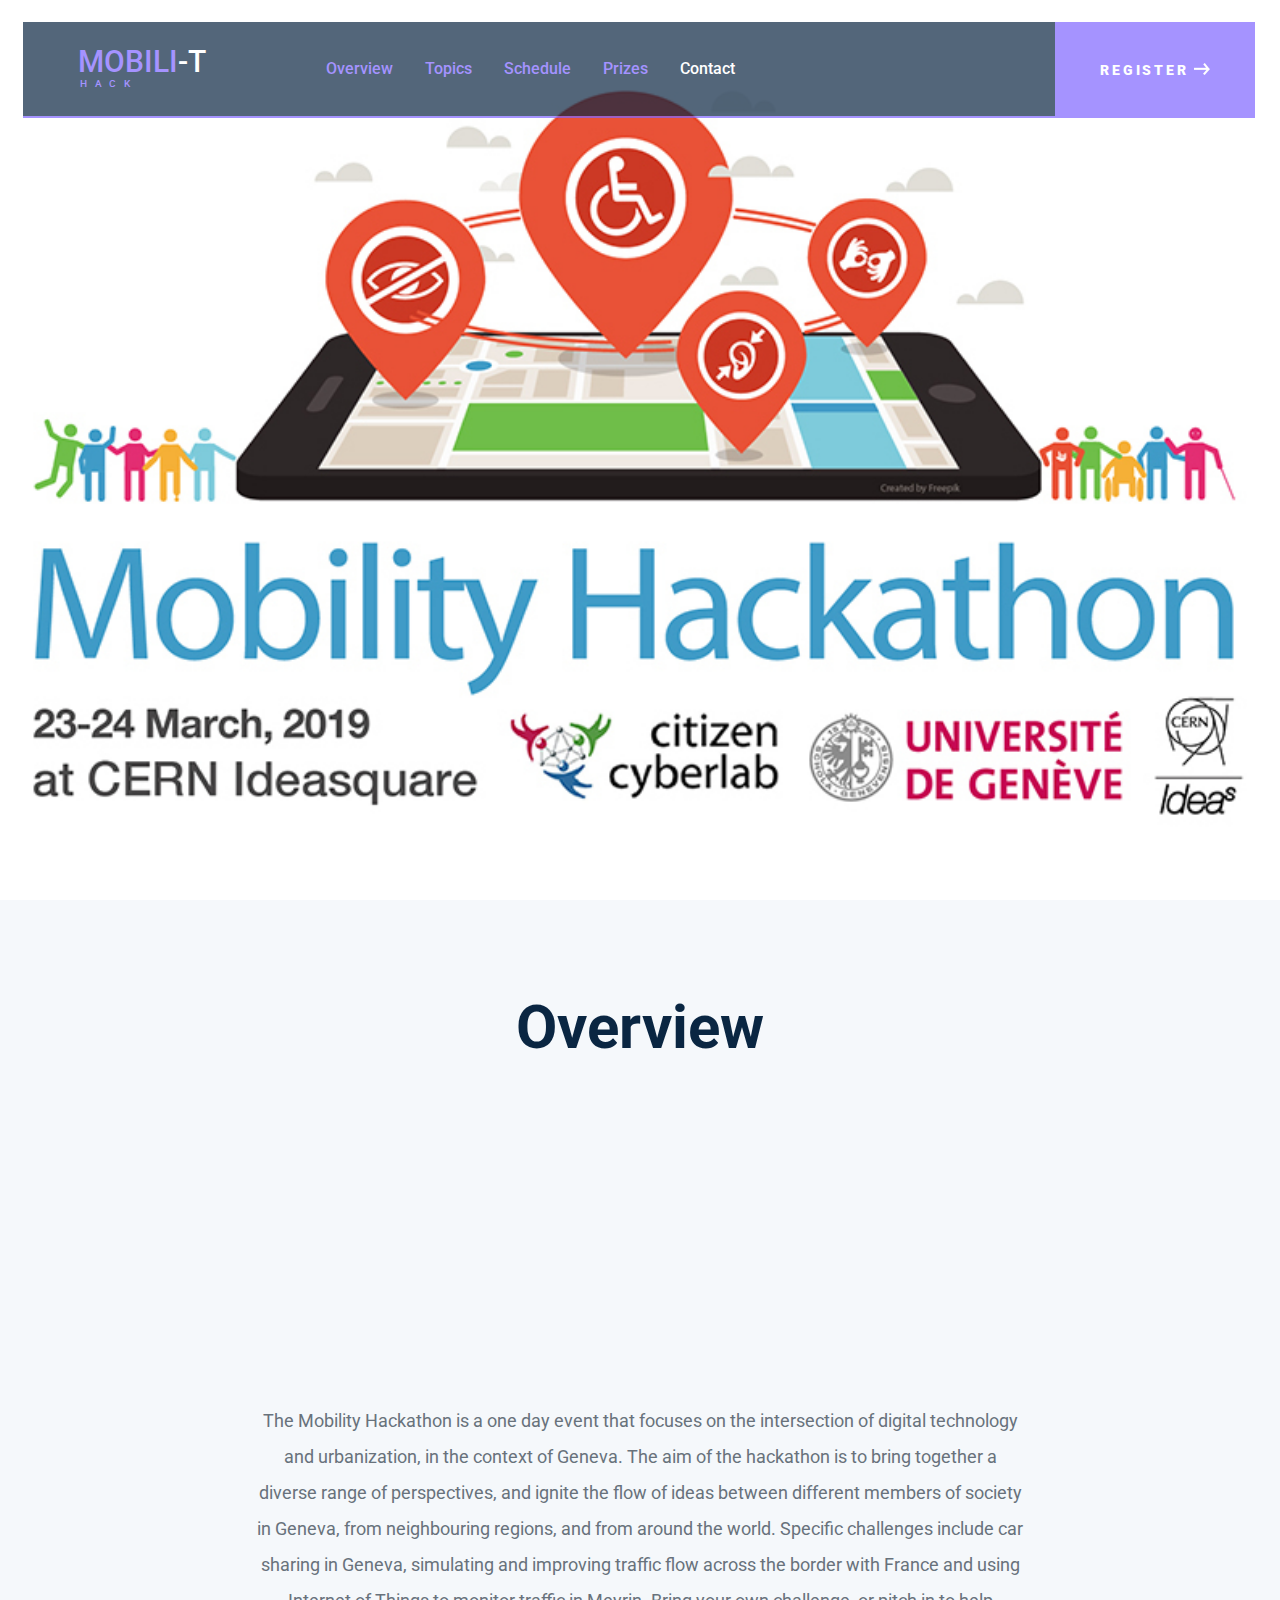
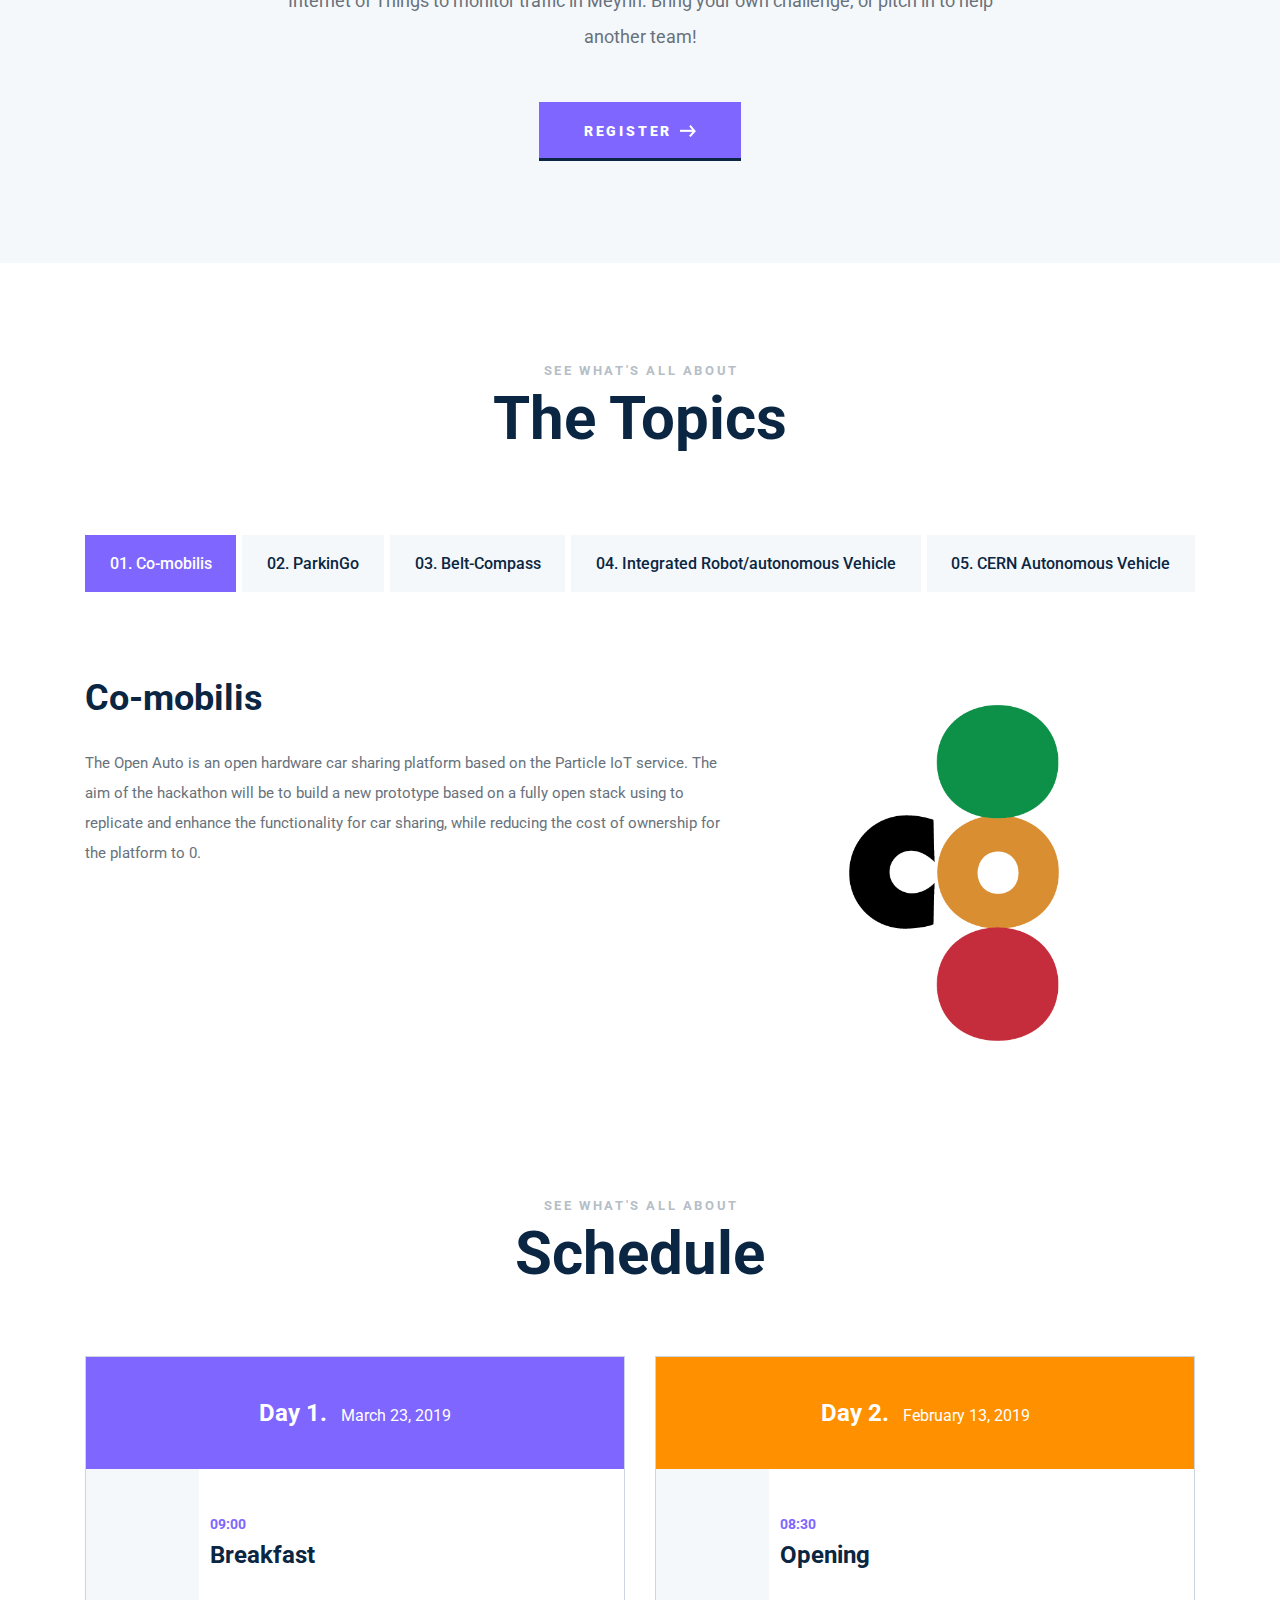
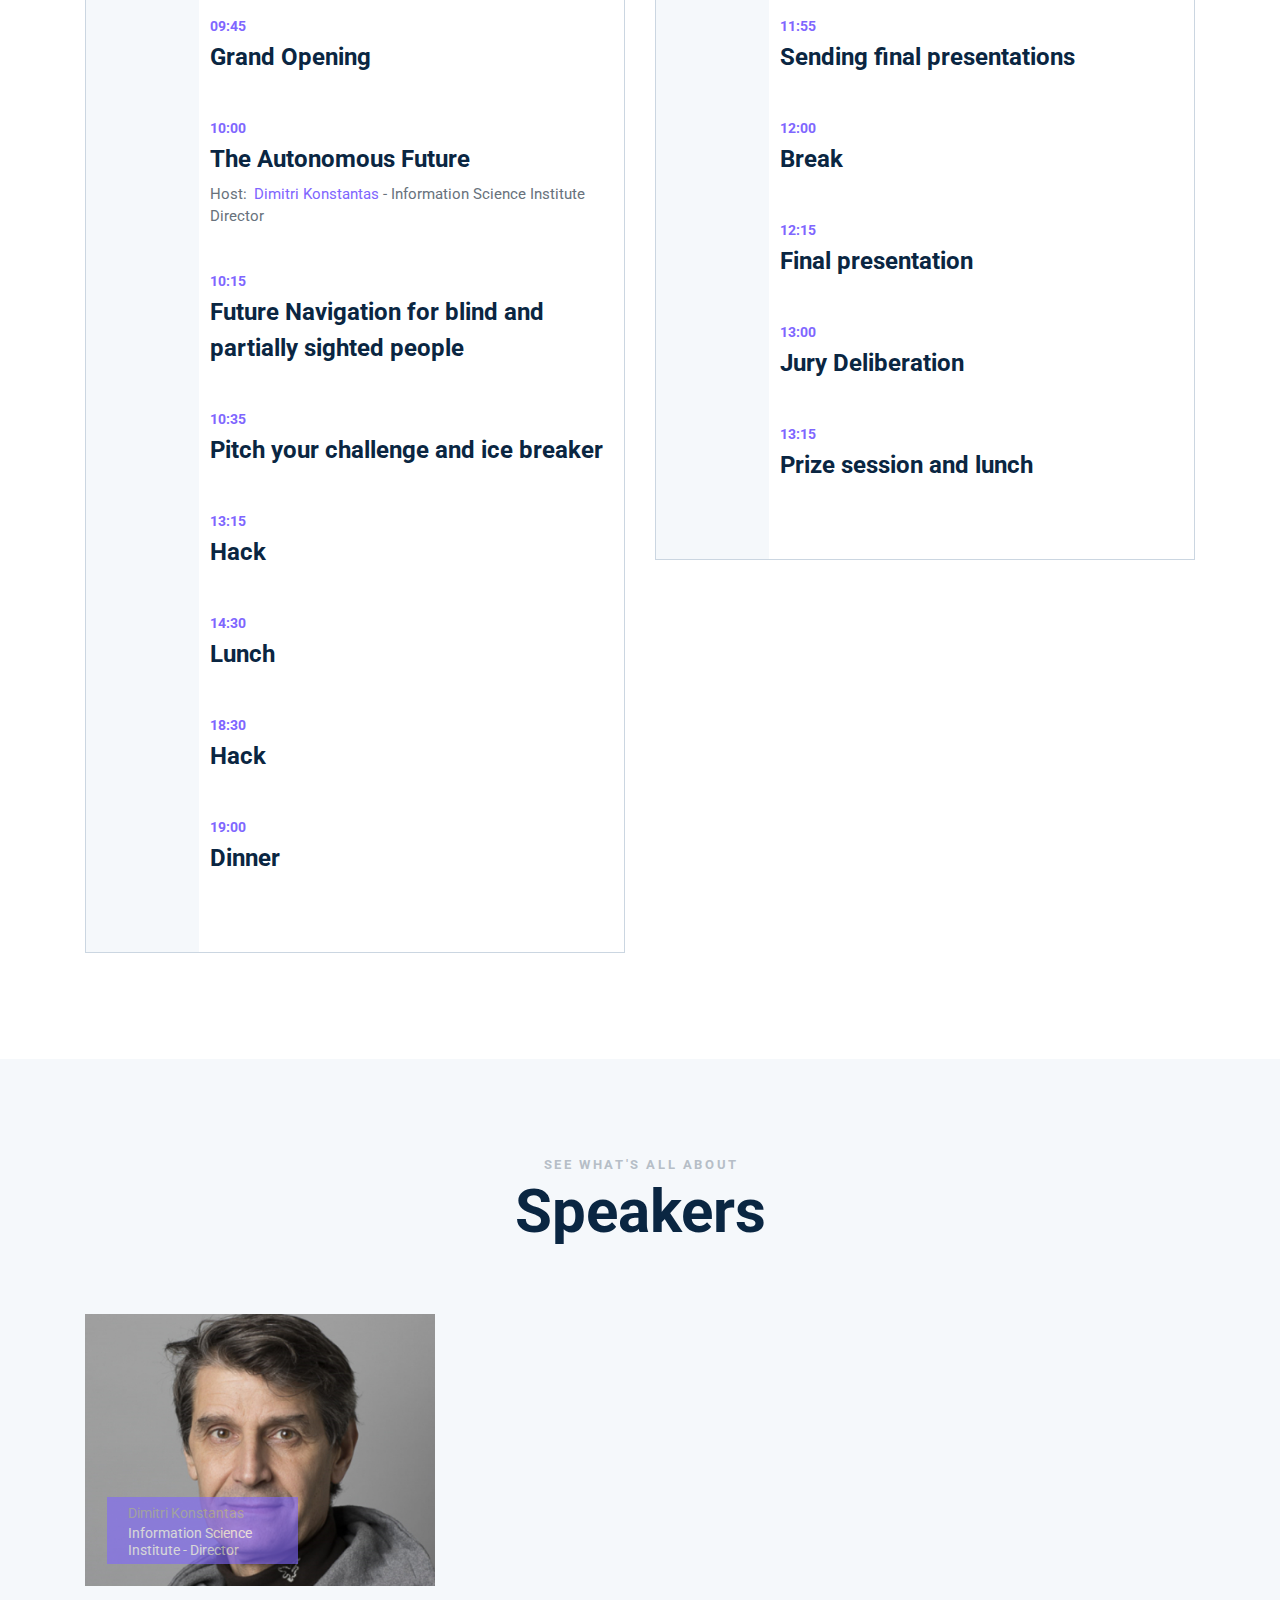
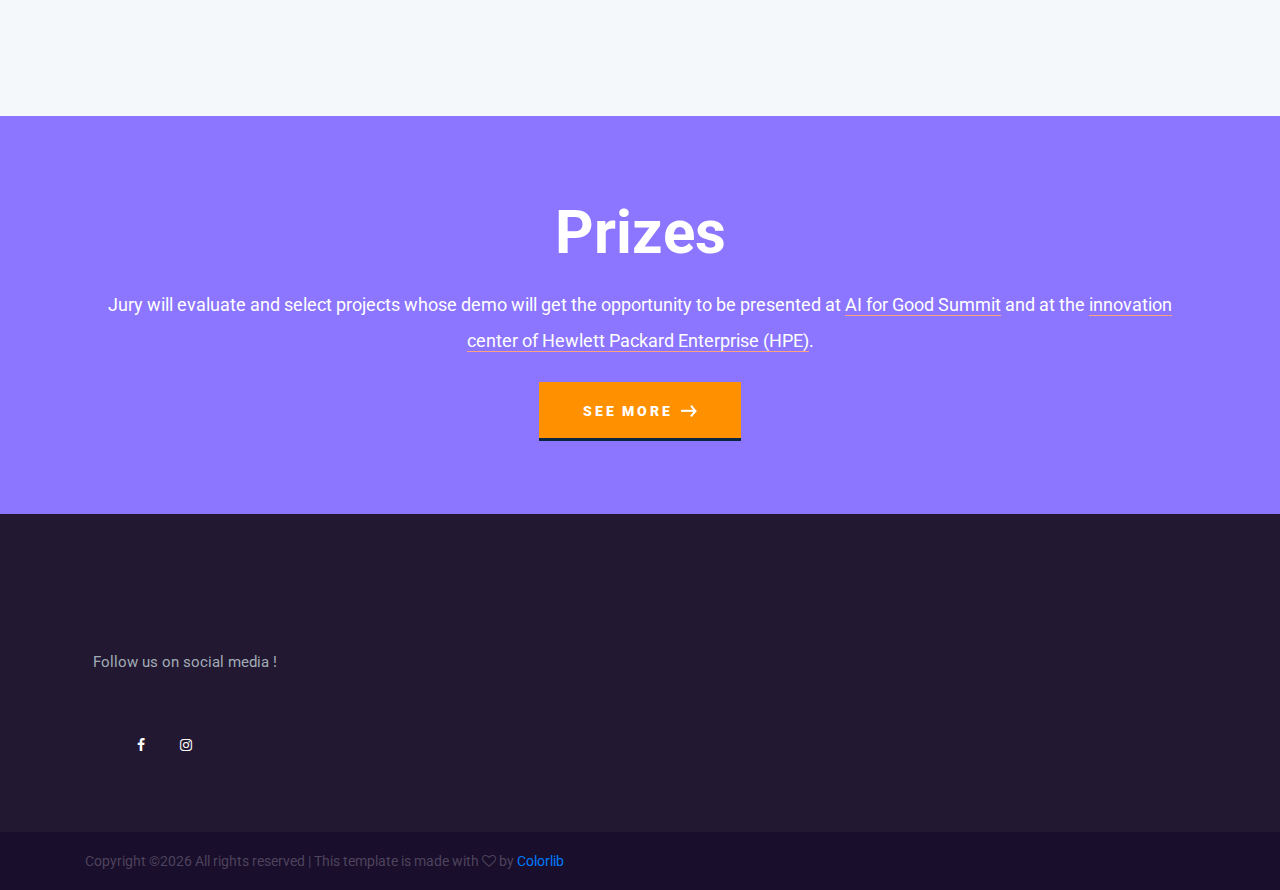
==== index.html @ 95634737 "first commit" ====
<!DOCTYPE html>
<html lang="en">
<head>
<title>Hack Days</title>
<meta charset="utf-8">
<meta http-equiv="X-UA-Compatible" content="IE=edge">
<meta name="description" content="Confpro template project">
<meta name="viewport" content="width=device-width, initial-scale=1">
<link rel="stylesheet" type="text/css" href="styles/bootstrap-4.1.2/bootstrap.min.css">
<link href="plugins/font-awesome-4.7.0/css/font-awesome.min.css" rel="stylesheet" type="text/css">
<link rel="stylesheet" type="text/css" href="plugins/OwlCarousel2-2.3.4/owl.carousel.css">
<link rel="stylesheet" type="text/css" href="plugins/OwlCarousel2-2.3.4/owl.theme.default.css">
<link rel="stylesheet" type="text/css" href="plugins/OwlCarousel2-2.3.4/animate.css">
<link href="plugins/colorbox/colorbox.css" rel="stylesheet" type="text/css">
<link rel="stylesheet" type="text/css" href="styles/main_styles.css">
<link rel="stylesheet" type="text/css" href="styles/responsive.css">
</head>
<body>

<div class="super_container">

	<!-- Header -->

	<header class="header">
		<div class="header_content d-flex flex-row align-items-center justify-content-start">

			<!-- Logo -->
			<div class="logo">
				<a href="#">
					<span>Mobili<span>-T</span></span>
					<span>Hack</span>
				</a>
			</div>

			<!-- Main Navigation -->
			<nav class="main_nav">
				<ul class="d-flex flex-row align-items-center justify-content-start">
					<li class="active"><a href="#Overview">Overview</a></li>
					<li class="active">
						<a href="#Topics">Topics</a>
						<ul>
							<li><a href="#">Nav Item</a></li>
							<li class="active">
								<a href="#">Nav Item</a>
								<ul>
									<li><a href="#">Nav Item</a></li>
									<li><a href="#">Nav Item</a></li>
									<li><a href="#">Nav Item</a></li>
								</ul>
							</li>
							<li><a href="#">Nav Item</a></li>
							<li><a href="#">Nav Item</a></li>
							<li><a href="#">Nav Item</a></li>
						</ul>
					</li>
					<li class="active">
						<a href="#Schedule">Schedule</a>
						<ul>
							<li><a href="#">Nav Item</a></li>
							<li class="has_children">
								<a href="#">Nav Item</a>
								<ul>
									<li><a href="#">Nav Item</a></li>
									<li><a href="#">Nav Item</a></li>
									<li><a href="#">Nav Item</a></li>
								</ul>
							</li>
							<li><a href="#">Nav Item</a></li>
							<li><a href="#">Nav Item</a></li>
							<li><a href="#">Nav Item</a></li>
						</ul>
					</li>
					<li class="active">
						<a href="#Prizes">Prizes</a>
						<ul>
							<li><a href="#">Nav Item</a></li>
							<li class="has_children">
								<a href="#">Nav Item</a>
								<ul>
									<li><a href="#">Nav Item</a></li>
									<li><a href="#">Nav Item</a></li>
									<li><a href="#">Nav Item</a></li>
								</ul>
							</li>
							<li><a href="#">Nav Item</a></li>
							<li><a href="#">Nav Item</a></li>
							<li><a href="#">Nav Item</a></li>
						</ul>
					</li>
					<li><a href="#Contact">Contact</a></li>
				</ul>
			</nav>

			<div class="header_right ml-auto d-flex flex-row align-items-center justify-content-start">
				<div class="log_reg">
					<ul class="d-flex flex-row align-items-start justify-content-start">
						<!--<li><a href="#">Login</a></li>
						<li><a href="#">Register</a></li>-->
					</ul>
				</div>
				<div class="social">
					<ul class="d-flex flex-row align-items-center justify-content-start">
						<li><a href="#"><i class="fa fa-facebook" aria-hidden="true"></i></a></li>
						<li><a href="#"><i class="fa fa-instagram" aria-hidden="true"></i></a></li>
					</ul>
				</div>
				<div class="header_link">
					<a href="https://indico.cern.ch/event/791709/registrations/48408/">
						<span>register<img src="images/arrow.png" alt=""></span>
					</a>
				</div>
				<div class="hamburger"><i class="fa fa-bars" aria-hidden="true"></i></div>
			</div>
		</div>
	</header>

	<!-- Menu -->

	<div class="menu">
		<div class="menu_container">
			<div class="menu_close"><i class="fa fa-times" aria-hidden="true"></i></div>
			<div class="menu_content d-flex flex-column align-items-center justify-content-start">
				<nav class="menu_nav">
					<ul class="d-flex flex-column align-items-center justify-content-start">
						<li><a href="#Overview">Overview</a></li>
						<li><a href="#Topics">Topics</a></li>
						<li><a href="#Schedule">Schedule</a></li>
						<li><a href="#Prizes">Prizes</a></li>
						<li><a href="#Contact">Contact</a></li>
					</ul>
				</nav>
			</div>
			<div class="menu_social">
				<div class="social">
					<ul class="d-flex flex-row align-items-center justify-content-start">
						<li><a href="#"><i class="fa fa-facebook" aria-hidden="true"></i></a></li>
						<li><a href="#"><i class="fa fa-instagram" aria-hidden="true"></i></a></li>
					</ul>
				</div>
			</div>
		</div>
	</div>

	<!-- Home -->

	<div class="home">

		<!-- Home Slider -->
		<div class="home_slider_container">
			<div class="owl-carousel owl-theme home_slider">

				<!-- Slide -->
				<div class="slide">
					<div class="background_image" style="background-image:url(images/index.jpg)"></div>
					<div class="home_container">
						<div class="container">
							<div class="row">
								<div class="col">
									<div class="home_content">
										<div class="home_title">
											<h1>
												<!--
<span>2019</span>
												<span>Mobility</span>
												<span>Hackathon</span>
											</h1>
										</div>
										<div class="home_info_container">
											<div class="home_info">
												<ul class="d-flex flex-row align-items-center justify-content-start">
													<li>23-24 March 2019</li>
													<li>CERN Ideasquare</li>
												</ul>
											</div>
										</div>
										<div class="button button_1 home_button"><a href="#"><span>Register<img src="images/arrow_2.png" alt=""></span>--></a></div>
									</div>
								</div>
							</div>
						</div>
					</div>
				</div>


			</div>

			<!-- Home Slider Dots -->
			<div class="home_slider_dots_container">
				<div class="container">
					<div class="row">
						<div class="col">
							<div class="home_slider_dots">
								<ul id="home_slider_custom_dots" class="home_slider_custom_dots d-flex flex-row align-items-start justify-content-start">


								</ul>
							</div>
						</div>
					</div>
				</div>
			</div>

		</div>
	</div>

	<!-- Timer -->
<!--
	<div class="timer_section">
		<div class="parallax_background parallax-window" data-parallax="scroll" data-image-src="images/timer.jpg" data-speed="0.8"></div>
		<div class="timer_overlay"></div>
		<div class="container">
			<div class="row">
				<div class="col">
					<div class="timer_container">
						<ul class="timer d-flex flex-row align-items-center justify-content-start">
							<li class="d-flex flex-column justify-content-start align-items-center">
								<div id="day" class="timer_num">4</div>
								<div class="timer_unit">Days</div>
							</li>
							<li class="d-flex flex-column justify-content-start align-items-center">
								<div id="hour" class="timer_num">00</div>
								<div class="timer_unit">Hours</div>
							</li>
							<li class="d-flex flex-column justify-content-start align-items-center">
								<div id="minute" class="timer_num">00</div>
								<div class="timer_unit">Minutes</div>
							</li>
							<li class="d-flex flex-column justify-content-start align-items-center">
								<div id="second" class="timer_num">00</div>
								<div class="timer_unit">Seconds</div>
							</li>
						</ul>
					</div>
				</div>
			</div>
		</div>
	</div>
-->
	<!-- Intro -->

	<div class="intro" id="Overview">
		<div class="container">
			<div class="row">
				<div class="col text-center">
					<div class="section_title_container text-center">
						<div class="section_title"><h1>Overview</h1></div>
					</div>

					<div class="intro_text text-center"><iframe width="560" height="315" src="https://www.youtube.com/embed/n_XgSOedfzM" frameborder="0" allow="accelerometer; autoplay; encrypted-media; gyroscope; picture-in-picture" allowfullscreen></iframe>
						<p>The Mobility Hackathon is a one day event that focuses on the intersection of digital technology and urbanization, in the context of Geneva. The aim of the hackathon is to bring together a diverse range of perspectives, and ignite the flow of ideas between different members of society in Geneva, from neighbouring regions, and from around the world. Specific challenges include car sharing in Geneva, simulating and improving traffic flow across the border with France and using Internet of Things to monitor traffic in Meyrin. Bring your own challenge, or pitch in to help another team!</p>
					</div>
					<div class="button button_2 intro_button"><a href="https://indico.cern.ch/event/791709/registrations/48408/"><span>Register<img src="images/arrow.png" alt=""></span></a></div>
				</div>
			</div>
		</div>
	</div>

	<!-- Tabs Section -->

	<div class="tabs_section" id="Topics">
		<div class="container">
			<div class="row">
				<div class="col">
					<div class="section_title_container text-center">
						<div class="section_subtitle">see what's all about</div>
						<div class="section_title"><h1>The Topics</h1></div>
					</div>
					<div class="tabs_container">
						<div class="tabs d-flex flex-row align-items-center justify-content-start flex-wrap">
							<div class="tab active">01. Co-mobilis</div>
							<div class="tab">02. ParkinGo</div>
							<div class="tab">03. Belt-Compass</div>
							<div class="tab">04. Integrated Robot/autonomous Vehicle</div>
							<div class="tab">05. CERN Autonomous Vehicle</div>

						</div>
						<div class="tab_panels">
							<div class="tab_panel active">
								<div class="row">
									<div class="col-lg-7">
										<div class="tab_panel_content">
											<div class="tab_title"><a href="https://comobilis.org/"><h3>Co-mobilis</h3></a></div>
											<div class="tab_text">
												<p>The Open Auto is an open hardware car sharing platform based on the Particle IoT service. The aim of the hackathon will be to build a new prototype based on a fully open stack using to replicate and enhance the functionality for car sharing, while reducing the cost of ownership for the platform to 0.</p>
											</div>
														</div>
									</div>
									<div class="col-lg-5 tab_col">
										<div class="tab_panel_image"><img src="images/tabs.jpg" alt=""></div>
									</div>
								</div>
							</div>
							<div class="tab_panel">
								<div class="row">
									<div class="col-lg-6">
										<div class="tab_panel_content">
											<div class="tab_title"><a href="https://www.parkingo.com/en/"><h3>ParkinGo</h3></a></div>
											<div class="tab_text">
												<p>Providing integrated system to put in service the private parking lots to be used as for publics.  Our system allows those who have private parking lots to share it for public use -when available- and gain some income.  It increases the use of one parking lot without the need to build new ones, that saves environment by decreasing the carbon emission caused by cars surveying available lots, and augments the opportunity to find available parking place at the destination.</p>
											</div>
																				</div>
									</div>
									<div class="col-lg-6 tab_col">
										<div class="tab_panel_image"><img src="images/tabs_2.jpg" alt=""></div>
									</div>
								</div>
							</div>
							<div class="tab_panel">
								<div class="row">
									<div class="col-lg-7">
										<div class="tab_panel_content">
											<div class="tab_title"><h3>03. Belt-Compass</h3></div>
											<div class="tab_text">
												<p>The system which aims to change the navigation for blind people forever. The Belt compass combines publicly available map data with an innovative software and hardware to ease navigation in urban areas. While it can be used by everyone, we have designed the system specifically for people with visual impairment. Belt compass is an idea that need further development and thinking
<b>Belt-Compass with Indoor navigation</b> for blind People using High precision beacons, reducing the precision to less than 10cm.
</p>
											</div>
										</div>
									</div>
									<div class="col-lg-5 tab_col">
										<div class="tab_panel_image"><img src="images/tabs_3.jpg" alt=""></div>
									</div>
								</div>
							</div>
							<div class="tab_panel">
								<div class="row">
									<div class="col">
										<div class="tab_panel_content">
											<div class="tab_title"><h3>04. CERN Autonomous Vehicles</h3></div>
											<div class="tab_text">
												<p>CERN Autonomous Vehicles : Simulating and improving traffic flow across the border with France using Internet of Things to monitor traffic in Meyrin.
The large influx of cars at CERN during the day overloads the parking in the area, leading to traffic issues for workers. This project aims to increase fluidity by providing autonomous vehicles that would manage the last part of employees’ itinerary towards their workplace, therefore allowing external parking to be used, relieving some of the stress put on circulation. The aims of the hackathon is to observe the effect of the autonomous vehicles on circulation in this specific setting to assert its usefulness as a solution to traffic on French-Swiss borders.
</p>
											</div>
										</div>
									</div>
								</div>
							</div>
							<div class="tab_panel">
								<div class="row">
									<div class="col">
										<div class="tab_panel_content">
											<div class="tab_title"><h3>05. Future Circular Collider Robot (FCCR) </h3></div>
											<div class="tab_text">
												<p>The Future Circular Collider (FCC) is a project of unprecedented scale. With a length of 100 kilometres, it is the largest structure of its kind.
Considering the equally consequent need for manpower and the dangers involved in the construction of the FCC, robotic support  would greatly reduce the costs and improve safety.
However, constructing the edifice with the help of robots isn’t only about efficiency. It’s about sustainability. Due to its gigantic nature, the FCC maintenance and repair is a daunting challenge: If any malfunction occurs, engineers or materials can quite often be numerous kilometres away which drastically slows down the repair process. The following technology can fix this.
By integrating autonomous robots to autonomous vehicles, it becomes possible to have multiple units spread across the FCC that can provide a swift response to arising needs.
</p>
											</div>
										</div>
									</div>
								</div>
							</div>
							<!--<div class="tab_panel">
								<div class="row">
									<div class="col">
										<div class="tab_panel_content">
											<div class="tab_title"><h3>06. Special Guest</h3></div>
											<div class="tab_text">
												<p>Lorem ipsum dolor sit amet, consectetur adipiscing elit, sed do eiusmod tempor incididunt ut labore et dolore magna aliqua. Quis ipsum suspendisse ultrices gravida. Risus commodo viverra maecenas accumsan lacus vel facilisis. Etiam pretium, nibh vitae varius ultricies, tellus diam gravida elit, vel rhoncus eros eros sit amet ipsum. Cras cursus pellentesque tortor, vitae efficitur nisi laoreet in. Suspendisse libero erat, aliquet eu maximus ac, dignissim vitae ex. Nam vel euismod risus, tempor venenatis nunc.</p>
											</div>
										</div>
									</div>-->
								</div>
							</div>
						</div>
					</div>
				</div>
			</div>
		</div>
	</div>

	<!-- Schedule -->

	<div class="schedule" id="Schedule">
		<div class="container">
			<div class="row">
				<div class="col">
					<div class="section_title_container text-center">
						<div class="section_subtitle">see what's all about</div>
						<div class="section_title"><h1>Schedule</h1></div>
					</div>
				</div>
			</div>
			<div class="row schedule_row">

				<!-- Schedule Column -->
				<div class="col-lg-6 schedule_col">
					<div class="schedule_container">
						<div class="schedule_title_bar schedule_title_bar_1 text-center">Day 1. <span>March 23, 2019</span></div>
						<div class="schedule_list">
							<ul>
								<li class="d-flex flex-row align-items-center justify-content-start">
									<!--<div class="schedule_image"><img src="images/schedule_3.jpg" alt=""></div>-->
									<div class="schedule_content">
										<div class="schedule_time">09:00</div>
										<div class="schedule_title">Breakfast</div>
									</div>
								</li>
								<li class="d-flex flex-row align-items-center justify-content-start">
									<!--<div class="schedule_image"><img src="images/schedule_3.jpg" alt=""></div>-->
									<div class="schedule_content">
										<div class="schedule_time">09:45</div>
										<div class="schedule_title">Grand Opening</div>
									</div>
								</li>
								<li class="d-flex flex-row align-items-center justify-content-start">
									<!--<div class="schedule_image"><img src="images/schedule_3.jpg" alt=""></div>-->
									<div class="schedule_content">
										<div class="schedule_time">10:00</div>
										<div class="schedule_title">The Autonomous Future</div>
										<div class="schedule_info">Host: <a href="#">Dimitri Konstantas</a> - Information Science Institute Director</div>
									</div>
								</li>
								<li class="d-flex flex-row align-items-center justify-content-start">
									<!--<div class="schedule_image"><img src="images/schedule_3.jpg" alt=""></div>-->
									<div class="schedule_content">
										<div class="schedule_time">10:15</div>
										<div class="schedule_title">Future Navigation for blind and partially sighted people</div>
									</div>
								</li>
								<li class="d-flex flex-row align-items-center justify-content-start">
									<!--<div class="schedule_image"><img src="images/schedule_3.jpg" alt=""></div>-->
									<div class="schedule_content">
										<div class="schedule_time">10:35</div>
										<div class="schedule_title">Pitch your challenge and ice breaker</div>
									</div>
								</li>
								<li class="d-flex flex-row align-items-center justify-content-start">
									<!--<div class="schedule_image"><img src="images/schedule_3.jpg" alt=""></div>-->
									<div class="schedule_content">
										<div class="schedule_time">13:15</div>
										<div class="schedule_title">Hack</div>
									</div>
								</li>
								<li class="d-flex flex-row align-items-center justify-content-start">
									<!--<div class="schedule_image"><img src="images/schedule_3.jpg" alt=""></div>-->
									<div class="schedule_content">
										<div class="schedule_time">14:30</div>
										<div class="schedule_title">Lunch</div>
									</div>
								</li>
								<li class="d-flex flex-row align-items-center justify-content-start">
									<!--<div class="schedule_image"><img src="images/schedule_3.jpg" alt=""></div>-->
									<div class="schedule_content">
										<div class="schedule_time">18:30</div>
										<div class="schedule_title">Hack</div>

</div>
								</li>
								<li class="d-flex flex-row align-items-center justify-content-start">
									<!--<div class="schedule_image"><img src="images/schedule_3.jpg" alt=""></div>-->
									<div class="schedule_content">
										<div class="schedule_time">19:00</div>
										<div class="schedule_title">Dinner</div>
										</div>
								</li>
							</ul>
						</div>
					</div>
				</div>

				<!-- Schedule Column -->
				<div class="col-lg-6 schedule_col">
					<div class="schedule_container">
						<div class="schedule_title_bar schedule_title_bar_2 text-center">Day 2. <span>February 13, 2019</span></div>
						<div class="schedule_list">
							<ul>
								<li class="d-flex flex-row align-items-center justify-content-start">
									<!--<div class="schedule_image"><img src="images/schedule_3.jpg" alt=""></div>-->
									<div class="schedule_content">
										<div class="schedule_time">08:30</div>
										<div class="schedule_title">Opening</div>
									</div>
								</li>
								<li class="d-flex flex-row align-items-center justify-content-start">
									<!--<div class="schedule_image"><img src="images/schedule_3.jpg" alt=""></div>-->
									<div class="schedule_content">
										<div class="schedule_time">11:55</div>
										<div class="schedule_title">Sending final presentations</div>
									</div>
								</li>
								<li class="d-flex flex-row align-items-center justify-content-start">
									<!--<div class="schedule_image"><img src="images/schedule_3.jpg" alt=""></div>-->
									<div class="schedule_content">
										<div class="schedule_time">12:00</div>
										<div class="schedule_title">Break</div>
									</div>
								</li>
								<li class="d-flex flex-row align-items-center justify-content-start">
									<!--<div class="schedule_image"><img src="images/schedule_3.jpg" alt=""></div>-->
									<div class="schedule_content">
										<div class="schedule_time">12:15</div>
										<div class="schedule_title">Final presentation</div>
									</div>
								</li>
								<li class="d-flex flex-row align-items-center justify-content-start">
									<!--<div class="schedule_image"><img src="images/schedule_3.jpg" alt=""></div>-->
									<div class="schedule_content">
										<div class="schedule_time">13:00</div>
										<div class="schedule_title">Jury Deliberation</div>
									</div>
								</li>
								<li class="d-flex flex-row align-items-center justify-content-start">
									<!--<div class="schedule_image"><img src="images/schedule_3.jpg" alt=""></div>-->
									<div class="schedule_content">
										<div class="schedule_time">13:15</div>
										<div class="schedule_title">Prize session and lunch</div>
									</div>
								</li>
							</ul>
						</div>
					</div>
				</div>

			</div>
		</div>
	</div>

	<!-- Speakers -->

	<div class="speakers">
		<div class="container">
			<div class="row">
				<div class="col">
					<div class="section_title_container text-center">
						<div class="section_subtitle">see what's all about</div>
						<div class="section_title"><h1>Speakers</h1></div>
					</div>
				</div>
			</div>
			<div class="row speakers_row">

				<!-- Speaker -->
				<div class="col-xl-4 col-md-6">
					<div class="speaker">
						<div class="speaker_image"><img src="images/speaker_1.jpg" alt=""></div>
						<div class="speaker_info d-flex flex-column align-items-start justify-content-center">
							<div class="speaker_name">Dimitri Konstantas</div>
							<div class="speaker_title">Information Science Institute - Director</div>
						</div>
					</div>
				</div>

				<!-- Speaker --><!--
				<div class="col-xl-4 col-md-6">
					<div class="speaker">
						<div class="speaker_image"><img src="images/speaker_2.jpg" alt=""></div>
						<div class="speaker_info d-flex flex-column align-items-start justify-content-center">
							<div class="speaker_name">Ioanna Koutava</div>
							<div class="speaker_title">Diversity analyst at CERN</div>
						</div>
					</div>
				</div>

				<!-- Speaker -->
				<!--<div class="col-xl-4 col-md-6">
					<div class="speaker">
						<div class="speaker_image"><img src="images/speaker_3.jpg" alt=""></div>
						<div class="speaker_info d-flex flex-column align-items-start justify-content-center">
							<div class="speaker_name"><a href="#">Michael Parker</a></div>
							<div class="speaker_title">Marketing Guru</div>
						</div>
					</div>
				</div>

				<!-- Speaker
				<div class="col-xl-4 col-md-6">
					<div class="speaker">
						<div class="speaker_image"><img src="images/speaker_4.jpg" alt=""></div>
						<div class="speaker_info d-flex flex-column align-items-start justify-content-center">
							<div class="speaker_name"><a href="#">Gabriel Kim</a></div>
							<div class="speaker_title">Marketing Guru</div>
						</div>
					</div>
				</div>

				<!-- Speaker
				<div class="col-xl-4 col-md-6">
					<div class="speaker">
						<div class="speaker_image"><img src="images/speaker_5.jpg" alt=""></div>
						<div class="speaker_info d-flex flex-column align-items-start justify-content-center">
							<div class="speaker_name"><a href="#">Christine Brown</a></div>
							<div class="speaker_title">Marketing Guru</div>
						</div>
					</div>
				</div>

				<!-- Speaker
				<div class="col-xl-4 col-md-6">
					<div class="speaker">
						<div class="speaker_image"><img src="images/speaker_6.jpg" alt=""></div>
						<div class="speaker_info d-flex flex-column align-items-start justify-content-center">
							<div class="speaker_name"><a href="#">Laura White</a></div>
							<div class="speaker_title">Marketing Guru</div>
						</div>
					</div>
				</div>-->

			</div>
		</div>
	</div>

	<!-- CTA -->

	<div class="cta">
		<div class="parallax_background parallax-window" data-parallax="scroll" data-image-src="images/cta.jpg" data-speed="0.8"></div>
		<div class="cta_overlay"></div>
		<div class="container">
			<div class="row">
				<div class="col">
					<div class="cta_content text-center">
						<div class="cta_title text-center"><h1>Prizes</h1></div>
						<div class="cta_text text-center">
							<p>Jury will evaluate and select projects whose demo will get the opportunity to be presented at <bold><a href="https://aiforgood.itu.int/">AI for Good Summit</a><bold> and at the <bold> <bold><a href="https://www.hpe.com/emea_europe/en/about/executive-briefing-centers/geneva.html">innovation center of Hewlett Packard Enterprise (HPE)</a><bold><bold>.
</p>
						</div>
						<div class="button button_3 cta_button"><a href="https://aiforgood.itu.int/"><span>see more<img src="images/arrow.png" alt=""></span></a></div>
					</div>
				</div>
			</div>
		</div>
	</div>

	<!-- Footer -->

	<footer class="footer" id="Contact">
		<div class="footer_container">
			<div class="container">
				<div class="row">

					<!-- Footer About -->
					<div class="col-lg-4 footer_col">

						<!-- Logo --><!--
						<div class="logo">
							<a href="#">
								<span>conf<span>pro</span></span>
								<span>conference</span>
							</a>
						</div>-->
						<div class="footer_text">
							<p>Follow us on social media !</p>
						</div>
						<div class="social footer_social">
							<ul class="d-flex flex-row align-items-center justify-content-start">
								<li><a href="https://www.facebook.com/events/2132751073703204"><i class="fa fa-facebook" aria-hidden="true"></i></a></li>
								<li><a href="https://www.instagram.com/Mobilit_hackathon/"><i class="fa fa-instagram" aria-hidden="true"></i></a></li>
<!--								<li><a href="#"><i class="fa fa-twitter" aria-hidden="true"></i></a></li>
								<li><a href="#"><i class="fa fa-dribbble" aria-hidden="true"></i></a></li>
								<li><a href="#"><i class="fa fa-behance" aria-hidden="true"></i></a></li>-->
							</ul>
						</div>
					</div>

					<!-- Newsletter --><!--
					<div class="col-lg-4 footer_col">
						<div class="footer_column">
							<div class="footer_title">Newsletter</div>
							<form action="#" class="newsletter_form" id="newsletter_form">
								<input type="email" class="newsletter_input" placeholder="Your email address" required="required">
								<button class="newsletter_button"><span>subscribe<img src="images/arrow.png" alt=""></span></button>
							</form>
						</div>
					</div>
-->
					<!-- Gallery --
					<div class="col-lg-4 footer_col">
						<div class="footer_column">
							<div class="footer_title">Instagram</div>
							<div class="gallery d-flex flex-row align-items-start justify-content-between flex-wrap">

								<!-- Gallery Item --
								<div class="gallery_item">
									<a class="colorbox" href="images/gallery_1_large.jpg"><img src="images/gallery_1.jpg" alt=""></a>
								</div>

								<!-- Gallery Item --
								<div class="gallery_item">
									<a class="colorbox" href="images/gallery_2_large.jpg"><img src="images/gallery_2.jpg" alt=""></a>
								</div>

								<!-- Gallery Item --
								<div class="gallery_item">
									<a class="colorbox" href="images/gallery_3_large.jpg"><img src="images/gallery_3.jpg" alt=""></a>
								</div>

								<!-- Gallery Item --
								<div class="gallery_item">
									<a class="colorbox" href="images/gallery_4_large.jpg"><img src="images/gallery_4.jpg" alt=""></a>
								</div>

								<!-- Gallery Item --
								<div class="gallery_item">
									<a class="colorbox" href="images/gallery_5_large.jpg"><img src="images/gallery_5.jpg" alt=""></a>
								</div>

								<!-- Gallery Item --
								<div class="gallery_item">
									<a class="colorbox" href="images/gallery_6_large.jpg"><img src="images/gallery_6.jpg" alt=""></a>
								</div>

								<!-- Gallery Item --
								<div class="gallery_item">
									<a class="colorbox" href="images/gallery_7_large.jpg"><img src="images/gallery_7.jpg" alt=""></a>
								</div>

								<!-- Gallery Item --
								<div class="gallery_item">
									<a class="colorbox" href="images/gallery_8_large.jpg"><img src="images/gallery_8.jpg" alt=""></a>-->
								</div>

							</div>
						</div>
					</div>

				</div>
			</div>
		</div>
		<div class="footer_bar">
			<div class="container">
				<div class="row">
					<div class="col">
						<div class="footer_bar_content d-flex flex-row align-items-center justify-content-start">
							<div class="copyright"><!-- Link back to Colorlib can't be removed. Template is licensed under CC BY 3.0. -->
Copyright &copy;<script>document.write(new Date().getFullYear());</script> All rights reserved | This template is made with <i class="fa fa-heart-o" aria-hidden="true"></i> by <a href="https://colorlib.com" target="_blank">Colorlib</a>
<!-- Link back to Colorlib can't be removed. Template is licensed under CC BY 3.0. --></div>
						</div>
					</div>
				</div>
			</div>
		</div>
	</footer>

</div>

<script src="js/jquery-3.3.1.min.js"></script>
<script src="styles/bootstrap-4.1.2/popper.js"></script>
<script src="styles/bootstrap-4.1.2/bootstrap.min.js"></script>
<script src="plugins/greensock/TweenMax.min.js"></script>
<script src="plugins/greensock/TimelineMax.min.js"></script>
<script src="plugins/scrollmagic/ScrollMagic.min.js"></script>
<script src="plugins/greensock/animation.gsap.min.js"></script>
<script src="plugins/greensock/ScrollToPlugin.min.js"></script>
<script src="plugins/OwlCarousel2-2.3.4/owl.carousel.js"></script>
<script src="plugins/colorbox/jquery.colorbox-min.js"></script>
<script src="plugins/easing/easing.js"></script>
<script src="plugins/progressbar/progressbar.min.js"></script>
<script src="plugins/parallax-js-master/parallax.min.js"></script>
<script src="js/custom.js"></script>
</body>
</html>
---- plugins/colorbox/colorbox.css ----
/*
    Colorbox Core Style:
    The following CSS is consistent between example themes and should not be altered.
*/
#colorbox, #cboxOverlay, #cboxWrapper{position:absolute; top:0; left:0; z-index:9999; overflow:hidden; -webkit-transform: translate3d(0,0,0);}
#cboxWrapper {max-width:none;}
#cboxOverlay{position:fixed; width:100%; height:100%;}
#cboxMiddleLeft, #cboxBottomLeft{clear:left;}
#cboxContent{position:relative;}
#cboxLoadedContent{overflow:auto; -webkit-overflow-scrolling: touch;}
#cboxTitle{margin:0;}
#cboxLoadingOverlay, #cboxLoadingGraphic{position:absolute; top:0; left:0; width:100%; height:100%;}
#cboxPrevious, #cboxNext, #cboxClose, #cboxSlideshow{cursor:pointer;}
.cboxPhoto{float:left; margin:auto; border:0; display:block; max-width:none; -ms-interpolation-mode:bicubic;}
.cboxIframe{width:100%; height:100%; display:block; border:0; padding:0; margin:0;}
#colorbox, #cboxContent, #cboxLoadedContent{box-sizing:content-box; -moz-box-sizing:content-box; -webkit-box-sizing:content-box;}

/* 
    User Style:
    Change the following styles to modify the appearance of Colorbox.  They are
    ordered & tabbed in a way that represents the nesting of the generated HTML.
*/
#cboxOverlay
{
    /*background:url(images/overlay.png) repeat 0 0;*/
    background: rgba(0,0,0,0.95);
    opacity: 0.9; filter: alpha(opacity = 90);
}
#colorbox{outline:0;}
    #cboxTopLeft{width:21px; height:21px; background:url(images/controls.png) no-repeat -101px 0;}
    #cboxTopRight{width:21px; height:21px; background:url(images/controls.png) no-repeat -130px 0;}
    #cboxBottomLeft{width:21px; height:21px; background:url(images/controls.png) no-repeat -101px -29px;}
    #cboxBottomRight{width:21px; height:21px; background:url(images/controls.png) no-repeat -130px -29px;}
    #cboxMiddleLeft{width:21px; background:url(images/controls.png) left top repeat-y;}
    #cboxMiddleRight{width:21px; background:url(images/controls.png) right top repeat-y;}
    #cboxTopCenter{height:21px; background:url(images/border.png) 0 0 repeat-x;}
    #cboxBottomCenter{height:21px; background:url(images/border.png) 0 -29px repeat-x;}
    #cboxContent{background:#fff; overflow:hidden;}
        .cboxIframe{background:#fff;}
        #cboxError{padding:50px; border:1px solid #ccc;}
        #cboxLoadedContent{margin-bottom:28px;}
        #cboxTitle{position:absolute; bottom:4px; left:0; text-align:center; width:100%; color:#949494;}
        #cboxCurrent{position:absolute; bottom:4px; left:58px; color:#949494;}
        #cboxLoadingOverlay{background:url(images/loading_background.png) no-repeat center center;}
        #cboxLoadingGraphic{background:url(images/loading.gif) no-repeat center center;}

        /* these elements are buttons, and may need to have additional styles reset to avoid unwanted base styles */
        #cboxPrevious, #cboxNext, #cboxSlideshow, #cboxClose {border:0; padding:0; margin:0; overflow:visible; width:auto; background:none; }
        
        /* avoid outlines on :active (mouseclick), but preserve outlines on :focus (tabbed navigating) */
        #cboxPrevious:active, #cboxNext:active, #cboxSlideshow:active, #cboxClose:active {outline:0;}

        #cboxSlideshow{position:absolute; bottom:4px; right:30px; color:#0092ef;}
        #cboxPrevious{position:absolute; bottom:0; left:0; background:url(images/controls.png) no-repeat -75px 0; width:25px; height:25px; text-indent:-9999px;}
        #cboxPrevious:hover{background-position:-75px -25px;}
        #cboxNext{position:absolute; bottom:0; left:27px; background:url(images/controls.png) no-repeat -50px 0; width:25px; height:25px; text-indent:-9999px;}
        #cboxNext:hover{background-position:-50px -25px;}
        #cboxClose{position:absolute; bottom:0; right:0; background:url(images/controls.png) no-repeat -25px 0; width:25px; height:25px; text-indent:-9999px;}
        #cboxClose:hover{background-position:-25px -25px;}

/*
  The following fixes a problem where IE7 and IE8 replace a PNG's alpha transparency with a black fill
  when an alpha filter (opacity change) is set on the element or ancestor element.  This style is not applied to or needed in IE9.
  See: http://jacklmoore.com/notes/ie-transparency-problems/
*/
.cboxIE #cboxTopLeft,
.cboxIE #cboxTopCenter,
.cboxIE #cboxTopRight,
.cboxIE #cboxBottomLeft,
.cboxIE #cboxBottomCenter,
.cboxIE #cboxBottomRight,
.cboxIE #cboxMiddleLeft,
.cboxIE #cboxMiddleRight {
    filter: progid:DXImageTransform.Microsoft.gradient(startColorstr=#00FFFFFF,endColorstr=#00FFFFFF);
}
---- styles/main_styles.css ----
@charset "utf-8";
/* CSS Document */

/******************************

[Table of Contents]

1. Fonts
2. Body and some general stuff
3. Header
4. Menu
5. Home
6. Timer
7. Intro
8. Tabs Section
9. Schedule
10. Speakers
11. CTA
12. Footer


******************************/

/***********
1. Fonts
***********/

@import url('https://fonts.googleapis.com/css?family=Roboto:300,400,500,700,900');

/*********************************
2. Body and some general stuff
*********************************/

*
{
	margin: 0;

	-webkit-font-smoothing: antialiased;
	-webkit-text-shadow: rgba(0,0,0,.01) 0 0 1px;
	text-shadow: rgba(0,0,0,.01) 0 0 1px;
}
body
{
	font-family: 'Roboto', sans-serif;
	font-size: 14px;
	font-weight: 400;
	background: #FFFFFF;
	color: #a5a5a5;
}
div
{
	display: block;
	position: relative;
	-webkit-box-sizing: border-box;
    -moz-box-sizing: border-box;
    box-sizing: border-box;
}
ul
{
	list-style: none;
	margin-bottom: 0px;
}
p
{
	font-family: 'Roboto', sans-serif;
	font-size: 15px;
	line-height: 2;
	font-weight: 400;
	color: #68727c;
	-webkit-font-smoothing: antialiased;
	-webkit-text-shadow: rgba(0,0,0,.01) 0 0 1px;
	text-shadow: rgba(0,0,0,.01) 0 0 1px;
}
p a
{
	display: inline;
	position: relative;
	color: inherit;
	border-bottom: solid 1px #ffa07f;
	-webkit-transition: all 200ms ease;
	-moz-transition: all 200ms ease;
	-ms-transition: all 200ms ease;
	-o-transition: all 200ms ease;
	transition: all 200ms ease;
}
p:last-of-type
{
	margin-bottom: 0;
}
a
{
	-webkit-transition: all 200ms ease;
	-moz-transition: all 200ms ease;
	-ms-transition: all 200ms ease;
	-o-transition: all 200ms ease;
	transition: all 200ms ease;
}
a, a:hover, a:visited, a:active, a:link
{
	text-decoration: none;
	-webkit-font-smoothing: antialiased;
	-webkit-text-shadow: rgba(0,0,0,.01) 0 0 1px;
	text-shadow: rgba(0,0,0,.01) 0 0 1px;
}
p a:active
{
	position: relative;
	color: #FF6347;
}
p a:hover
{
	color: #FFFFFF;
	background: #ffa07f;
}
p a:hover::after
{
	opacity: 0.2;
}
::selection
{
	background: rgba(127,102,255,0.85);
	color: #ffffff;
}
p::selection
{
	
}
h1{font-size: 60px;}
h2{font-size: 48px;}
h3{font-size: 36px;}
h4{font-size: 24px;}
h5{font-size: 18px;}
h1, h2, h3, h4, h5, h6
{
	font-family: 'Roboto', sans-serif;
	-webkit-font-smoothing: antialiased;
	-webkit-text-shadow: rgba(0,0,0,.01) 0 0 1px;
	text-shadow: rgba(0,0,0,.01) 0 0 1px;
	line-height: 1.2;
	color: #0a2642;
	font-weight: 700;
}
h1::selection, 
h2::selection, 
h3::selection, 
h4::selection, 
h5::selection, 
h6::selection
{
	
}
img
{
	max-width: 100%;
}
button:active
{
	outline: none;
}
.form-control
{
	color: #db5246;
}
section
{
	display: block;
	position: relative;
	box-sizing: border-box;
}
.clear
{
	clear: both;
}
.clearfix::before, .clearfix::after
{
	content: "";
	display: table;
}
.clearfix::after
{
	clear: both;
}
.clearfix
{
	zoom: 1;
}
.float_left
{
	float: left;
}
.float_right
{
	float: right;
}
.trans_200
{
	-webkit-transition: all 200ms ease;
	-moz-transition: all 200ms ease;
	-ms-transition: all 200ms ease;
	-o-transition: all 200ms ease;
	transition: all 200ms ease;
}
.trans_300
{
	-webkit-transition: all 300ms ease;
	-moz-transition: all 300ms ease;
	-ms-transition: all 300ms ease;
	-o-transition: all 300ms ease;
	transition: all 300ms ease;
}
.trans_400
{
	-webkit-transition: all 400ms ease;
	-moz-transition: all 400ms ease;
	-ms-transition: all 400ms ease;
	-o-transition: all 400ms ease;
	transition: all 400ms ease;
}
.trans_500
{
	-webkit-transition: all 500ms ease;
	-moz-transition: all 500ms ease;
	-ms-transition: all 500ms ease;
	-o-transition: all 500ms ease;
	transition: all 500ms ease;
}
.fill_height
{
	height: 100%;
}
.super_container
{
	width: 100%;
	overflow: hidden;
}
.prlx_parent
{
	overflow: hidden;
}
.prlx
{
	height: 130% !important;
}
.parallax-window
{
    min-height: 400px;
    background: transparent;
}
.parallax_background
{
	position: absolute;
	top: 0;
	left: 0;
	width: 100%;
	height: 100%;
}
.background_image
{
	position: absolute;
	top: 0;
	left: 0;
	width: 100%;
	height: 100%;
	background-repeat: no-repeat;
	background-size: cover;
	background-position: center center;
}
.nopadding
{
	padding: 0px !important;
}
.owl-carousel,
.owl-carousel .owl-stage-outer,
.owl-carousel .owl-stage,
.owl-carousel .owl-item
{
	height: 100%;
}
.slide
{
	height: 100%;
}
.button
{
	display: inline-block;
	width: 202px;
	height: 59px;
	text-align: center;
}
.button_1
{
	background: #ffffff;
}
.button_2
{
	background: #7f66ff;
}
.button_3
{
	background: #ff9000;
}
.button_4
{
	background: #7f66ff;
	-webkit-transition: all 200ms ease;
	-moz-transition: all 200ms ease;
	-ms-transition: all 200ms ease;
	-o-transition: all 200ms ease;
	transition: all 200ms ease;
}
.button::after
{
	display: block;
	position: absolute;
	left: 0;
	bottom: 0;
	width: 100%;
	height: 3px;
	content: '';
}
.button_1::after
{
	background: #7f66ff;
}
.button_2::after
{
	background: #0a2642;
}
.button_3::after
{
	background: #0a2642;
}
.button_4:hover
{
	background: #0a2642;
}
.button a
{
	display: block;
	height: 100%;
	line-height: 59px;
	font-size: 14px;
	font-weight: 900;
	text-transform: uppercase;
	letter-spacing: 0.2em;
}
.button_1 a
{
	color: #081624;
}
.button_2 a
{
	color: #ffffff;
}
.button_3 a
{
	color: #ffffff;
}
.button_4 a
{
	color: #ffffff;
}
.button a img
{
	display: inline-block !important;
	width: auto !important;
	margin-left: 8px;
	margin-bottom: 3px;
	-webkit-transition: all 700ms ease;
	-moz-transition: all 700ms ease;
	-ms-transition: all 700ms ease;
	-o-transition: all 700ms ease;
	transition: all 700ms ease;
}
.button:hover a img
{
	-webkit-transform: translateX(5px);
	-moz-transform: translateX(5px);
	-ms-transform: translateX(5px);
	-o-transform: translateX(5px);
	transform: translateX(5px);
}
.section_subtitle
{
	font-size: 13px;
	font-weight: 700;
	color: #b6bec7;
	line-height: 0.75;
	text-transform: uppercase;
	letter-spacing: 0.2em;
	margin-right: -0.2em;
}
.section_title
{
	margin-top: 7px;
}

/*********************************
3. Header
*********************************/

.header
{
	position: fixed;
	top: 22px;
	left: 23px;
	width: calc(100% - 48px);
	background: #0a2642;
	opacity: 0.7;
	z-index: 100;
	border-bottom: solid 2px #7f66ff;
}
.header_content
{
	width: 100%;
	height: 94px;
	padding-left: 50px;
	-webkit-transition: all 400ms ease;
	-moz-transition: all 400ms ease;
	-ms-transition: all 400ms ease;
	-o-transition: all 400ms ease;
	transition: all 400ms ease;
}
.header.scrolled .header_content
{
	height: 75px;
}
.logo
{
	display: inline-block;
}
.logo a
{
	display: block;
	height: 100%;
	padding: 5px;
}
.logo a > span
{
	display: block;
	font-size: 30px;
	line-height: 0.75;
	font-weight: 500;
	color: #7f66ff;
	text-transform: uppercase;
}
.logo a > span > span
{
	color: #ffffff;
}
.logo a > span:last-of-type
{
	font-size: 10px;
	font-weight: 500;
	letter-spacing: 0.75em;
	margin-top: 7px;
	margin-left: 2px;
}
.main_nav
{
	margin-left: 155px;
}
.main_nav ul li
{
	position: relative;
	white-space: nowrap;
}
.main_nav > ul > li.has_children > a
{
	padding-right: 19px;
}
.main_nav > ul > li.has_children > a::after
{
	position: absolute;
	top: 0px;
	right: 0px;
	height: 100%;
	font-family: 'FontAwesome';
	content: '\f107';
	font-size: 20px;
	color: #928d92;
	line-height: 1.2;
	-webkit-transition: all 200ms ease;
	-moz-transition: all 200ms ease;
	-ms-transition: all 200ms ease;
	-o-transition: all 200ms ease;
	transition: all 200ms ease;
}
.main_nav > ul > li.active.has_children > a::after
{
	color: #7f66ff;
}
.main_nav > ul > li:not(:last-of-type)
{
	margin-right: 40px;
}
.main_nav ul li a
{
	display: block;
	font-size: 16px;
	font-weight: 500;
	color: #ffffff;
}
.main_nav > ul > li a:hover,
.main_nav > ul > li.active a,
.main_nav > ul > li > a:hover::after
{
	color: #7f66ff;
}
.main_nav ul li > ul
{
	position: absolute;
	left: 0;
	top: 100%;
	min-width: 100%;
	background: #ffffff;
	padding-top: 20px;
	padding-bottom: 25px;
	visibility: hidden;
	opacity: 0;
}
.main_nav ul li.has_children:hover > ul
{
	visibility: visible;
	opacity: 1;
}
.main_nav ul li > ul > li
{
	padding-left: 30px;
}
.main_nav ul li > ul > li > a
{
	position: relative;
	padding-right: 30px;
}
.main_nav ul li > ul > li:not(:last-of-type)
{
	margin-bottom: 8px;
}
.main_nav ul li > ul > li a
{
	color: #7f66ff;
}
.main_nav ul li > ul > li a:hover
{
	color: #0a2642;
}
.main_nav > ul > li.has_children > ul li.has_children ul
{
	position: absolute;
	top: -20px;
	left: 100%;
	border-left: solid 3px #7f66ff;
}
.main_nav > ul > li.has_children > ul li.has_children > a::after
{
	position: absolute;
	top: 0px;
	right: 16px;
	height: 100%;
	font-family: 'FontAwesome';
	content: '\f105';
	font-size: 16px;
	color: #928d92;
	line-height: 1.4;
	-webkit-transition: all 200ms ease;
	-moz-transition: all 200ms ease;
	-ms-transition: all 200ms ease;
	-o-transition: all 200ms ease;
	transition: all 200ms ease;
}
.main_nav > ul > li.has_children > ul li.has_children > a:hover::after
{
	color: #0a2642;
}
.header_right
{
	height: 100%;
}
.header_link
{
	height: 100%;
	width: 200px;
	background: #7f66ff;
	text-align: center;
}
.header_link a
{
	display: block;
	position: relative;
	height: 100%;
}
.header_link a span
{
	position: relative;
	font-size: 14px;
	font-weight: 900;
	color: #ffffff;
	line-height: 96px;
	text-transform: uppercase;
	letter-spacing: 0.2em;
	-webkit-transition: all 400ms ease;
	-moz-transition: all 400ms ease;
	-ms-transition: all 400ms ease;
	-o-transition: all 400ms ease;
	transition: all 400ms ease;
}
.header.scrolled .header_link a span
{
	line-height: 75px;
}
.header_link a span > img
{
	margin-bottom: 4px;
	margin-left: 5px;
	-webkit-transition: all 700ms ease;
	-moz-transition: all 700ms ease;
	-ms-transition: all 700ms ease;
	-o-transition: all 700ms ease;
	transition: all 700ms ease;
}
.header_link:hover a span > img
{
	-webkit-transform: translateX(5px);
	-moz-transform: translateX(5px);
	-ms-transform: translateX(5px);
	-o-transform: translateX(5px);
	transform: translateX(5px);
}
.header .social
{
	margin-right: 56px;
}
.social ul li
{
	width: 32px;
	height: 32px;
	text-align: center;
	border-radius: 50%;
	background: transparent;
	-webkit-transition: all 200ms ease;
	-moz-transition: all 200ms ease;
	-ms-transition: all 200ms ease;
	-o-transition: all 200ms ease;
	transition: all 200ms ease;
}
.social ul li:not(:last-of-type)
{
	margin-right: 13px;
}
.social ul li:hover
{
	background: #7f66ff;
}
.social ul li a
{
	display: block;
	height: 100%;
}
.social ul li a i
{
	font-size: 14px;
	color: #ffffff;
	line-height: 32px;
}
.log_reg
{
	margin-right: 75px;
}
.log_reg ul li
{
	position: relative;
}
.log_reg ul li:not(:last-of-type)::after
{
	display: inline-block;
	content: '/';
	margin-left: 4px;
	padding-right: 4px;
	font-size: 16px;
	font-weight: 500;
	color: #ffffff;
}
.log_reg ul li a
{
	font-size: 16px;
	font-weight: 500;
	color: #ffffff;
}
.log_reg ul li a:hover
{
	color: #7f66ff;
}
.hamburger
{
	display: none;
	cursor: pointer;
}
.hamburger i
{
	font-size: 22px;
	color: #ffffff;
	padding: 5px;
	-webkit-transition: all 200ms ease;
	-moz-transition: all 200ms ease;
	-ms-transition: all 200ms ease;
	-o-transition: all 200ms ease;
	transition: all 200ms ease;
}
.hamburger:hover i
{
	color: #7f66ff;
}

/*********************************
4. Menu
*********************************/

.menu
{
	position: fixed;
	top: 0;
	left: 0;
	width: 100vw;
	height: 100vh;
	z-index: 101;
	visibility: hidden;
	opacity: 0;
	background: rgba(10,38,66,0.92);
	-webkit-transition: all 400ms ease;
	-moz-transition: all 400ms ease;
	-ms-transition: all 400ms ease;
	-o-transition: all 400ms ease;
	transition: all 400ms ease;
}
.menu.active
{
	visibility: visible;
	opacity: 1;
}
.menu_container
{
	width: 100%;
	height: 100%;
}
.menu_close
{
	position: absolute;
	top: 50px;
	right: 50px;
	cursor: pointer;
}
.menu_close i
{
	font-size: 22px;
	color: #ffffff;
}
.menu_close:hover i
{
	color: #7f66ff;
}
.menu_content
{
	position: absolute;
	top: 40%;
	-webkit-transform: translateY(-50%);
	-moz-transform: translateY(-50%);
	-ms-transform: translateY(-50%);
	-o-transform: translateY(-50%);
	transform: translateY(-50%);
	left: 0;
	width: 100%;
}
.menu_nav ul li
{
	position: relative;
	display: inline-block;
	
}
.menu_nav ul li a
{
	font-size: 36px;
	font-weight: 500;
	color: #ffffff;
}
.menu_nav ul li a:hover
{
	color: #7f66ff;
}
.menu_social
{
	position: absolute;
	bottom: 30px;
	left: 50%;
	-webkit-transform: translateX(-50%);
	-moz-transform: translateX(-50%);
	-ms-transform: translateX(-50%);
	-o-transform: translateX(-50%);
	transform: translateX(-50%);
}

/*********************************
5. Home
*********************************/

.home
{
	height: 100vh;
}
.home_slider_container
{
	width: 100%;
	height: 100%;
}
.home_container
{
	position: absolute;
	top: 51.5%;
	-webkit-transform: translateY(-50%);
	-moz-transform: translateY(-50%);
	-ms-transform: translateY(-50%);
	-o-transform: translateY(-50%);
	transform: translateY(-50%);
	left: 0px;
	width: 100%;
}
.home_content
{

}
.home_title h1 span
{
	display: block;
	font-size: 90px;
	font-weight: 700;
	color: #2d3360;
	line-height: 1;
	font-style: italic;
}
.home_title h1 span:first-of-type
{
	color: #ff9000;
}
.home_info_container
{
	margin-top: 2px;
}
.home_info
{
	display: inline-block;
	height: 49px;
	padding-left: 22px;
	padding-right: 24px;
	background: #7f66ff;
}
.home_info ul
{
	height: 100%;
}
.home_info ul li
{
	position: relative;
	font-size: 30px;
	font-weight: 700;
	color: #ffffff;
}
.home_info ul li:not(:last-of-type)::after
{
	display: inline-block;
	content: '|';
	font-size: 30px;
	font-weight: 700;
	color: #ffffff;
	margin-left: 6px;
	margin-right: 8px;
}
.home_button
{
	margin-top: 60px;
}
.home_slider_dots_container
{
	position: absolute;
	left: 0;
	bottom: 27px;
	width: 100%;
	z-index: 1;
}
.home_slider_custom_dot:not(:last-child)
{
	margin-right: 3px;
}
.home_slider_custom_dot
{
	width: 43px;
	height: 43px;
	background: transparent;
	text-align: center;
	line-height: 43px;
	font-size: 16px;
	font-weight: 700;
	color: #ffffff;
	cursor: pointer;
	-webkit-transition: all 200ms ease;
	-moz-transition: all 200ms ease;
	-ms-transition: all 200ms ease;
	-o-transition: all 200ms ease;
	transition: all 200ms ease;
}
.home_slider_custom_dot.active,
.home_slider_custom_dot:hover
{
	background: #7f66ff;
}
.home_slider .owl-dots
{
	display: none;
}

/*********************************
6. Timer
*********************************/

.timer_section
{
	
}
.timer_overlay
{
	position: absolute;
	top: 0;
	left: 0;
	width: 100%;
	height: 100%;
	background: rgba(127,102,255,0.88);
}
.timer_container
{
	height: 197px;
	padding-left: 70px;
	padding-right: 70px;
}
.timer
{
	width: 100%;
	height: 100%;
}
.timer_num
{
	font-size: 72px;
	font-weight: 700;
	color: #ffffff;
	line-height: 0.75;
}
.timer_unit
{
	font-size: 18px;
	font-weight: 700;
	color: #ffffff;
	line-height: 0.75;
	margin-top: 18px;
}
.timer li
{
	position: relative;
	width: 25%;
}
.timer li:not(:last-of-type)::after
{
	display: block;
	position: absolute;
	top: 45%;
	-webkit-transform: translateY(-50%);
	-moz-transform: translateY(-50%);
	-ms-transform: translateY(-50%);
	-o-transform: translateY(-50%);
	transform: translateY(-50%);
	right: -6px;
	content: ':';
	font-size: 72px;
	font-weight: 700;
	color: rgba(10,38,66,0.3);
}

/*********************************
7. Intro
*********************************/

.intro
{
	background: #f5f8fb;
	padding-top: 92px;
	padding-bottom: 102px;
}
.intro .section_title
{
	margin-top: 0;
}
.intro_text
{
	max-width: 770px;
	margin-left: auto;
	margin-right: auto;
	margin-top: 18px;
}
.intro_text p
{
	font-size: 18px;
	font-weight: 400;
	color: #68727c;
}
.intro_button
{
	margin-top: 47px;
}

/*********************************
8. Tabs Section
*********************************/

.tabs_section
{
	background: #ffffff;
	padding-top: 103px;
	padding-bottom: 71px;
}
.tabs_container
{
	margin-top: 80px;
}
.tab
{
	height: 57px;
	background: #f5f8fb;
	-webkit-flex-grow: 1;
	flex-grow: 1;
	font-size: 16px;
	color: #0a2642;
	font-weight: 500;
	line-height: 57px;
	text-align: center;
	cursor: pointer;
	white-space: nowrap;
	margin-bottom: 6px;
	-webkit-transition: all 200ms ease;
	-moz-transition: all 200ms ease;
	-ms-transition: all 200ms ease;
	-o-transition: all 200ms ease;
	transition: all 200ms ease;
}
.tab:hover
{
	background: #7f66ff;
	color: #ffffff;
}
.tab:not(:last-child)
{
	margin-right: 6px;
}
.tab.active
{
	background: #7f66ff;
	color: #ffffff;
}
.tab_panels
{
	padding-top: 55px;
	padding-bottom: 32px;
}
.tab_panel
{
	display: none !important;
	width: 100%;
	height: 100%;
	-webkit-animation: fadeEffect 1s;
    animation: fadeEffect 1s;
}
/* Fade in tabs */
@-webkit-keyframes fadeEffect {
    from {opacity: 0;}
    to {opacity: 1;}
}

@keyframes fadeEffect {
    from {opacity: 0;}
    to {opacity: 1;}
}
.tab_panel.active
{
	display: block !important;
}
.tab_panel_content p:last-of-type
{
	margin-bottom: 0;
}
.tab_title
{
	margin-top: 24px;
}
.tab_text
{
	margin-top: 20px;
}
.tab_text p
{
	-webkit-transform: translateY(8px);
	-moz-transform: translateY(8px);
	-ms-transform: translateY(8px);
	-o-transform: translateY(8px);
	transform: translateY(8px);
}
.tab_image
{
	width: 100%;
}
.tab_image img
{
	max-width: 100%;
}
.tab_link
{
	margin-top: 35px;
}
.tab_link a
{
	font-size: 14px;
	font-weight: 700;
	color: #7f66ff;
	text-decoration: underline;
}
.tab_link a:hover
{
	color: #ff9000;
}

/*********************************
9. Schedule
*********************************/

.schedule
{
	background: #ffffff;
	padding-bottom: 106px;
}
.schedule_row
{
	margin-top: 58px;
}
.schedule_container
{
	border: solid 1px #cbd6e1;
}
.schedule_title_bar
{
	height: 112px;
	line-height: 112px;
	font-size: 24px;
	font-weight: 700;
	color: #ffffff;
}
.schedule_title_bar span
{
	font-size: 16px;
	font-weight: 400;
	margin-left: 8px;
}
.schedule_title_bar_1
{
	background: #7f66ff;
}
.schedule_title_bar_2
{
	background: #ff9000;
}
.schedule_list
{
	padding-top: 45px;
	padding-bottom: 76px;
}
.schedule_list::before
{
	display: block;
	position: absolute;
	top: 0;
	left: 0;
	width: 113px;
	height: 100%;
	background: #f5f8fb;
	content: '';
}
.schedule_image
{
	width: 65px;
	height: 65px;
	border-radius: 50%;
	overflow: hidden;
	-webkit-transform: translateY(4px);
	-moz-transform: translateY(4px);
	-ms-transform: translateY(4px);
	-o-transform: translateY(4px);
	transform: translateY(4px);
}
.schedule_list ul li
{
	padding-left: 24px;
}
.schedule_list ul li:not(:last-of-type)
{
	margin-bottom: 43px;
}
.schedule_content
{
	padding-left: 60px;
}
.schedule_time
{
	font-size: 14px;
	font-weight: 700;
	color: #7f66ff;
}
.schedule_title
{
	font-size: 24px;
	font-weight: 700;
	color: #0a2642;
	margin-top: 2px;
}
.schedule_info
{
	font-size: 15px;
	font-weight: 400;
	color: #68727c;
	margin-top: 6px;
}
.schedule_info a
{
	color: #7f66ff;
	margin-left: 3px;
}
.schedule_info a:hover
{
	color: #ff9000;
}

/*********************************
10. Speakers
*********************************/

.speakers
{
	background: #f5f8fb;
	padding-top: 101px;
	padding-bottom: 103px;
}
.speakers_row
{
	margin-top: 58px;
}
.speaker
{
	margin-bottom: 27px;
}
.speaker_image::after
{
	display: block;
	position: absolute;
	top: 0;
	left: 0;
	width: 100%;
	height: 100%;
	content: '';
	border: solid 1px #7f66ff;
	background: rgba(127,102,255,0.67);
	visibility: hidden;
	opacity: 0;
	-webkit-transition: all 400ms ease;
	-moz-transition: all 400ms ease;
	-ms-transition: all 400ms ease;
	-o-transition: all 400ms ease;
	transition: all 400ms ease;
}
.speaker:hover .speaker_image::after
{
	visibility: visible;
	opacity: 1;
}
.speaker_info
{
	position: absolute;
	left: 22px;
	bottom: 22px;
	width: 191px;
	height: 67px;
	opacity: 0.6;
	background: #7f66ff;
	padding-left: 21px;
	-webkit-transition: all 400ms ease;
	-moz-transition: all 400ms ease;
	-ms-transition: all 400ms ease;
	-o-transition: all 400ms ease;
	transition: all 400ms ease;
}
.speaker:hover .speaker_info
{
	background: #221831;
}
.speaker_name a
{
	font-size: 20px;
	font-weight: 500;
	color: #ffffff;
	line-height: 1.2;
}
.speaker_name a:hover
{
	color: #7f66ff;
}
.speaker_title
{
	font-size: 14px;
	font-weight: 400;
	color: #ffffff;
	line-height: 1.2;
	margin-top: 1px;
}

/*********************************
11. CTA
*********************************/

.cta
{
	padding-top: 81px;
	padding-bottom: 73px;
}
.cta_overlay
{
	position: absolute;
	top: 0;
	left: 0;
	width: 100%;
	height: 100%;
	background: rgba(127,102,255,0.9);
}
.cta_title h1
{
	color: #ffffff;
}
.cta_text
{
	margin-top: 18px;
}
.cta_text p
{
	font-size: 18px;
	color: #ffffff;
}
.cta_button
{
	margin-top: 23px;
}

/*********************************
12. Footer
*********************************/

.footer
{

}
.footer_container
{
	background: #221831;
	padding-top: 83px;
	padding-bottom: 71px;
}
.footer_text
{
	margin-top: 50px;
	padding-left: 8px;
}
.footer_text p
{
	color: #a1acb7;
}
.footer_social
{
	margin-top: 52px;
}
.footer_column
{
	padding-top: 23px;
}
.newsletter_form
{
	display: block;
	width: 100%;
	margin-top: 55px;
}
.newsletter_input
{
	width: 100%;
	height: 44px;
	padding-left: 18px;
	background: #463a58;
	border: none;
	outline: none;
	font-size: 14px;
	color: #ffffff;
	font-weight: 400;
	line-height: 44px;
}
.newsletter_input::-webkit-input-placeholder
{
	font-size: 12px !important;
	font-weight: 400 !important;
	color: #949ea9 !important;
}
.newsletter_input:-moz-placeholder
{
	font-size: 12px !important;
	font-weight: 400 !important;
	color: #949ea9 !important;
}
.newsletter_input::-moz-placeholder
{
	font-size: 12px !important;
	font-weight: 400 !important;
	color: #949ea9 !important;
} 
.newsletter_input:-ms-input-placeholder
{ 
	font-size: 12px !important;
	font-weight: 400 !important;
	color: #949ea9 !important;
}
.newsletter_input::input-placeholder
{
	font-size: 12px !important;
	font-weight: 400 !important;
	color: #949ea9 !important;
}
.newsletter_button
{
	position: relative;
	width: 100%;
	height: 59px;
	border: none;
	outline: none;
	background: #7f66ff;
	border-bottom: solid 3px #ffffff;
	cursor: pointer;
	margin-top: 13px;
}
.newsletter_button span
{
	font-size: 14px;
	font-weight: 700;
	color: #ffffff;
	text-transform: uppercase;
	letter-spacing: 0.2em;
}
.newsletter_button span img
{
	margin-left: 16px;
	-webkit-transition: all 700ms ease;
	-moz-transition: all 700ms ease;
	-ms-transition: all 700ms ease;
	-o-transition: all 700ms ease;
	transition: all 700ms ease;
}
.newsletter_button:hover span img
{
	-webkit-transform: translateX(5px);
	-moz-transform: translateX(5px);
	-ms-transform: translateX(5px);
	-o-transform: translateX(5px);
	transform: translateX(5px);
}
.footer_title
{
	font-size: 16px;
	font-weight: 500;
	color: #ffffff;
}
.gallery
{
	max-width: 360px;
	margin-top: 54px;
}
.gallery_item
{
	width: calc((100% - 12px) / 4);
	max-width: 87px;
	max-height: 87px;
	margin-bottom: 4px;
}
.footer_bar
{
	background: #190e2b;
}
.footer_bar_content
{
	height: 58px;
}
.copyright
{
	font-size: 14px;
	font-weight: 400;
	color: #4e445d;
}
---- styles/responsive.css ----
@charset "utf-8";
/* CSS Document */

/******************************

[Table of Contents]

1. 1600px
2. 1440px
3. 1280px
4. 1199px
5. 1024px
6. 991px
7. 959px
8. 880px
9. 768px
10. 767px
11. 539px
12. 479px
13. 400px

******************************/

/************
1. 1600px
************/

@media only screen and (max-width: 1600px)
{
	.main_nav
	{
		margin-left: 75px;
	}
	.main_nav > ul > li:not(:last-of-type)
	{
		margin-right: 32px;
	}
	.header .social
	{
		margin-right: 41px;
	}
	.log_reg
	{
		margin-right: 43px;
	}
}

/************
2. 1440px
************/

@media only screen and (max-width: 1440px)
{
	.header .social
	{
		display: none;
	}
}

/************
3. 1380px
************/

@media only screen and (max-width: 1380px)
{
	
}

/************
3. 1280px
************/

@media only screen and (max-width: 1280px)
{
	
}

/************
4. 1199px
************/

@media only screen and (max-width: 1199px)
{
	.header_content
	{
		padding-left: 30px;
	}
	.main_nav
	{
		margin-left: 45px;
	}
	.header_link
	{
		display: none;
	}
}

/************
4. 1100px
************/

@media only screen and (max-width: 1100px)
{
	
}

/************
5. 1024px
************/

@media only screen and (max-width: 1024px)
{
	
}

/************
6. 991px
************/

@media only screen and (max-width: 991px)
{
	.main_nav
	{
		display: none;
	}
	.header_content
	{
		padding-right: 30px;
	}
	.hamburger
	{
		display: block;
	}
	.home_title h1 span
	{
		font-size: 72px;
	}
	.home_info ul li,
	.home_info ul li:not(:last-of-type)::after
	{
		font-size: 24px;
	}
	.timer_container
	{
		padding-left: 0px;
		padding-right: 0px;
	}
	.tab
	{
		-webkit-flex-grow: 0;
		flex-grow: 0;
		padding-left: 20px;
		padding-right: 20px;
	}
	.tab_col
	{
		margin-top: 60px;
	}
	.schedule_col:not(:last-child)
	{
		margin-bottom: 40px;
	}
	.footer_column
	{
		padding-top: 0;
	}
	.footer_col:not(:last-child)
	{
		margin-bottom: 80px;
	}
}

/************
7. 959px
************/

@media only screen and (max-width: 959px)
{
	
}

/************
8. 880px
************/

@media only screen and (max-width: 880px)
{
	
}

/************
9. 768px
************/

@media only screen and (max-width: 768px)
{
	
}

/************
10. 767px
************/

@media only screen and (max-width: 767px)
{
	h1
	{
		font-size: 48px;
	}
	.home_title h1 span
	{
		font-size: 56px;
	}
	.timer_num,
	.timer li:not(:last-of-type)::after
	{
		font-size: 48px;
	}
}

/************
11. 575px
************/

@media only screen and (max-width: 575px)
{
	h1
	{
		font-size: 36px;
	}
	h3
	{
		font-size: 24px;
	}
	p
	{
		font-size: 14px;
	}
	.header_content
	{
		height: 75px;
		padding-left: 15px;
		padding-right: 15px;
	}
	.header.scrolled .header_content
	{
		height: 75px;
	}
	.logo a > span
	{
		font-size: 24px;
	}
	.logo a > span:last-of-type
	{
		font-size: 8px;
		margin-left: 3px;
	}
	.log_reg ul li a
	{
		font-size: 14px;
	}
	.log_reg ul li:not(:last-of-type)::after
	{
		font-size: 14px;
	}
	.log_reg
	{
		margin-right: 30px;
	}
	.button
	{
		width: 180px;
		height: 53px;
	}
	.button a
	{
		font-size: 12px;
		line-height: 53px;
	}
	.home_title h1 span
	{
		font-size: 48px;
	}
	.home_info ul li,
	.home_info ul li:not(:last-of-type)::after
	{
		font-size: 18px;
	}
	.home_info
	{
		height: 43px;
	}
	.home_button
	{
		margin-top: 46px;
	}
	.home_slider_dots_container
	{
		display: none;
	}
	.timer_num,
	.timer li:not(:last-of-type)::after
	{
		font-size: 36px;
	}
	.timer_unit
	{
		font-size: 14px;
	}
	.intro_text p
	{
		font-size: 16px;
	}
	.tab
	{
		font-size: 14px;
		height: 47px;
		line-height: 47px;
	}
	.tab_text
	{
		margin-top: 16px;
	}
	.schedule_info
	{
		font-size: 14px;
	}
	.schedule_list::before
	{
		width: 98px;
	}
	.schedule_content
	{
		padding-left: 45px;
	}
	.schedule_list ul li
	{
		padding-left: 15px;
	}
	.cta_text p
	{
		font-size: 16px;
	}
}

/************
11. 539px
************/

@media only screen and (max-width: 539px)
{
	
}

/************
12. 480px
************/

@media only screen and (max-width: 480px)
{
	
}

/************
13. 479px
************/

@media only screen and (max-width: 479px)
{
	
}

/************
14. 400px
************/

@media only screen and (max-width: 400px)
{
	
}
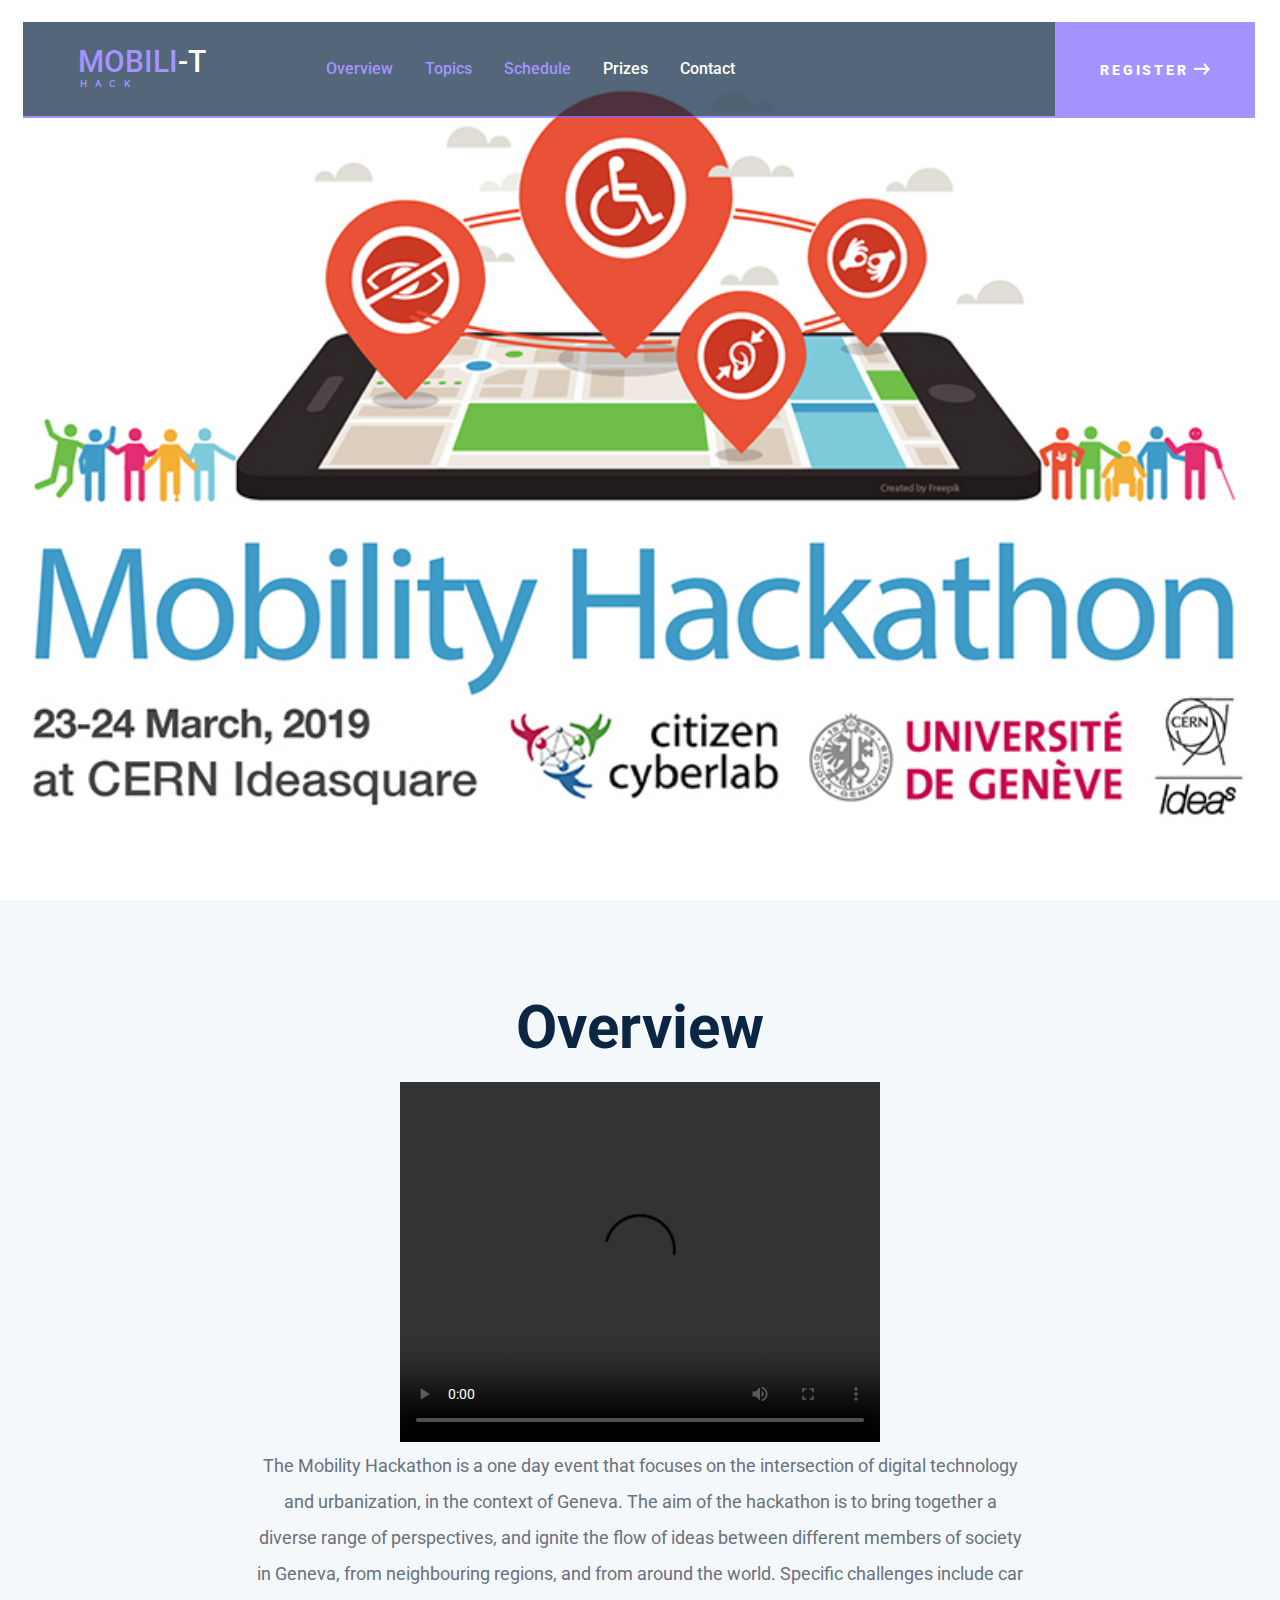
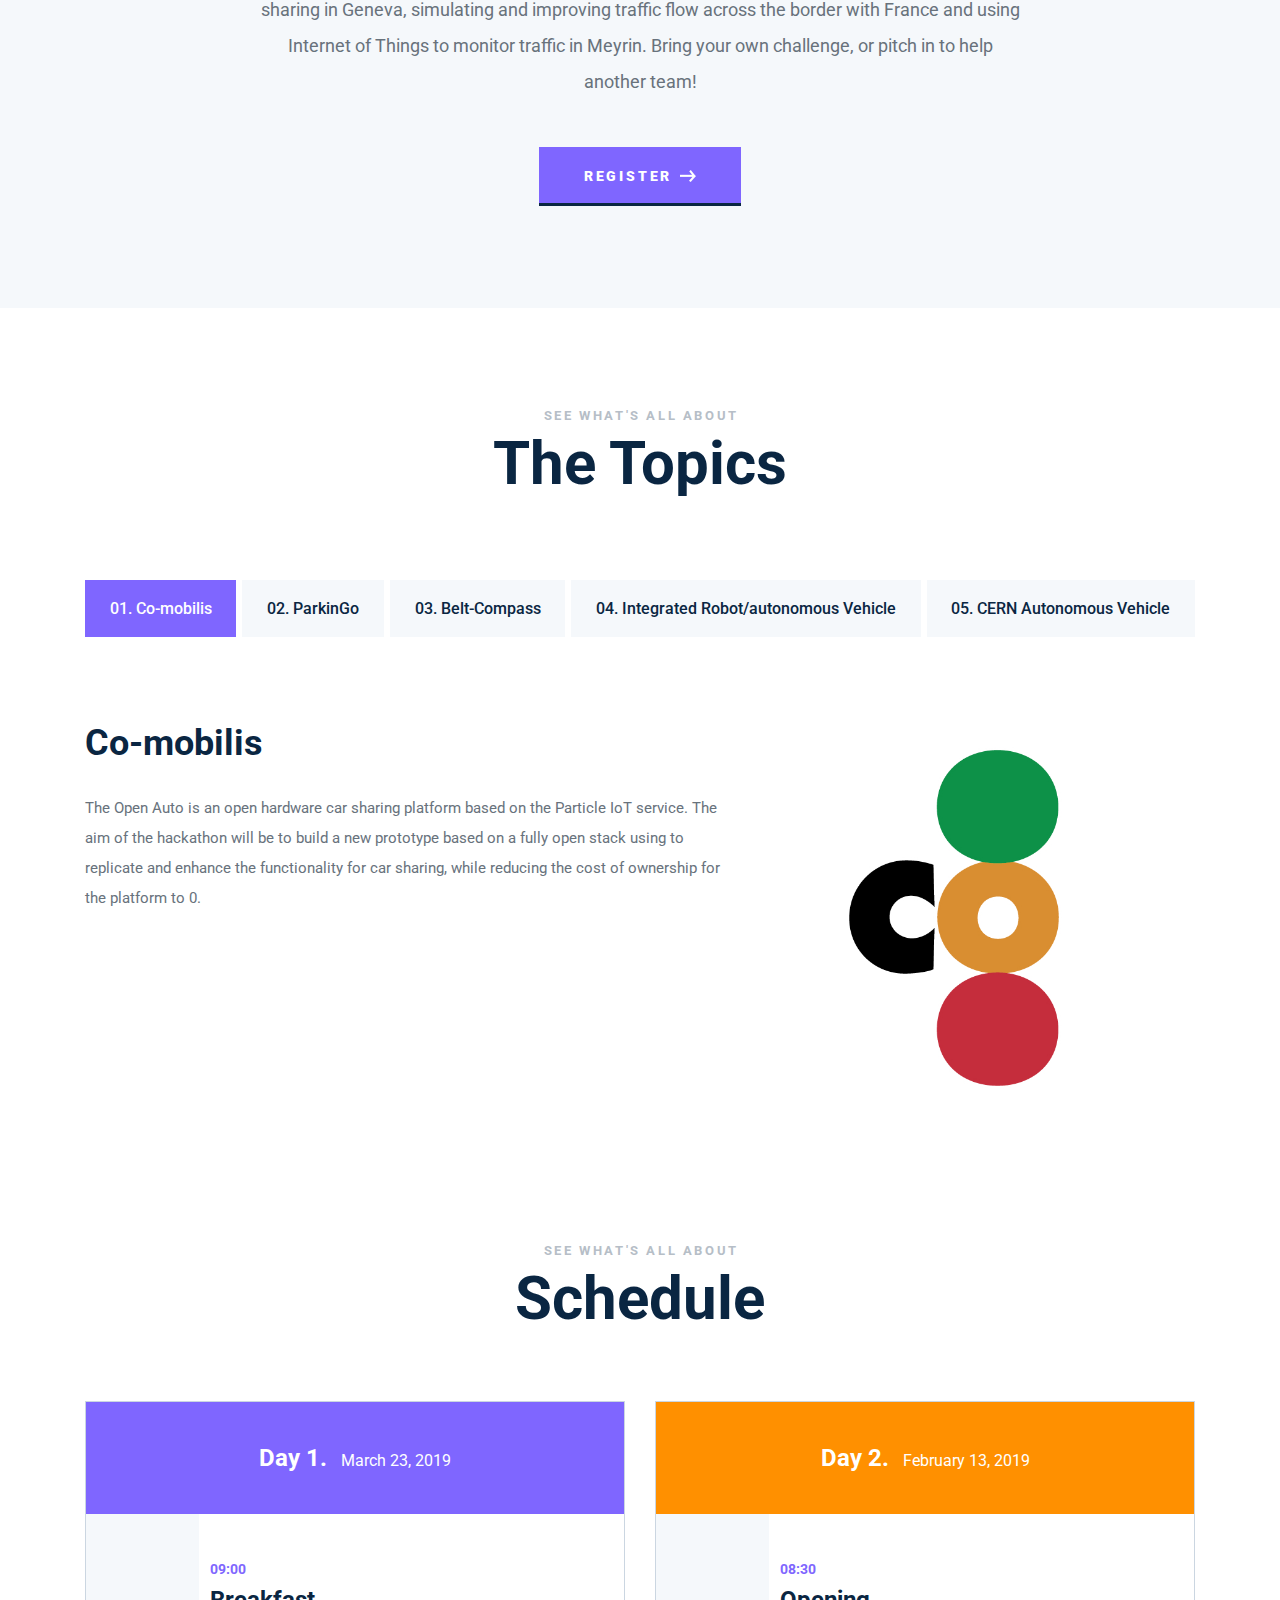
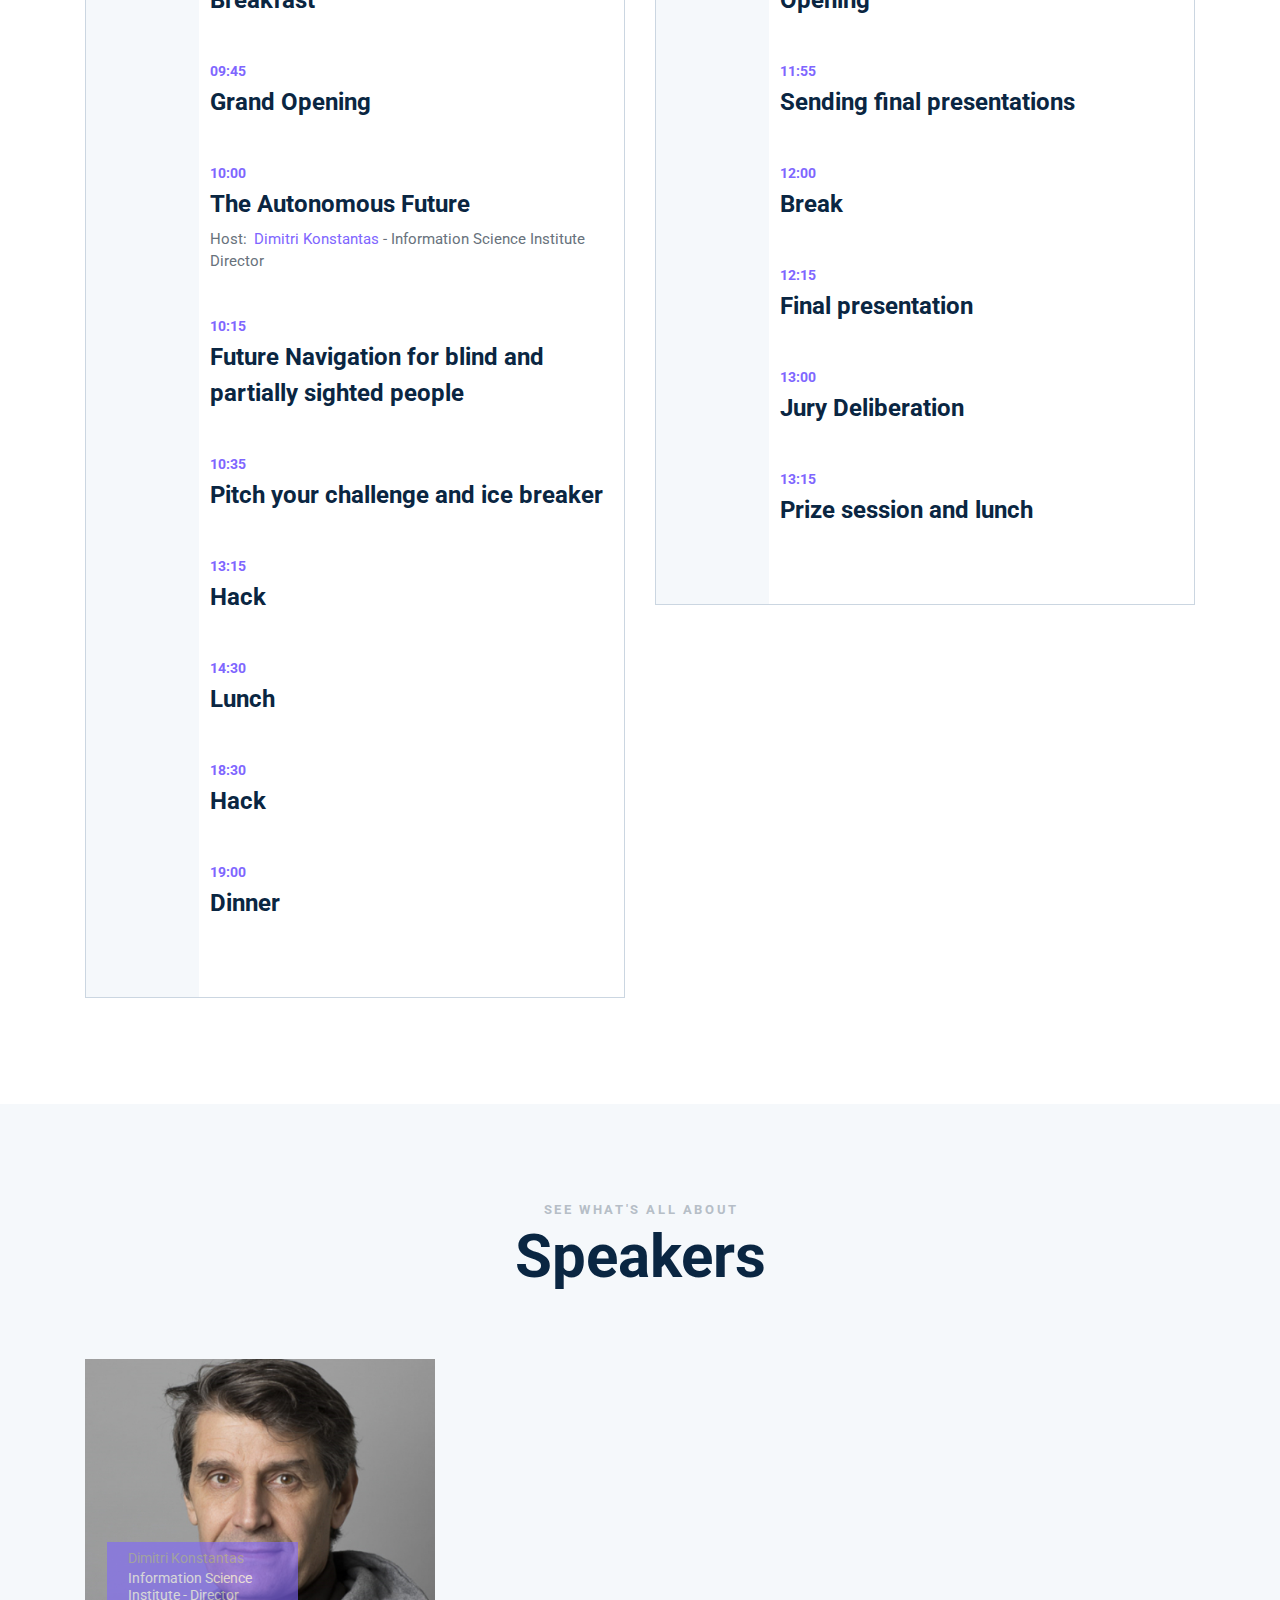
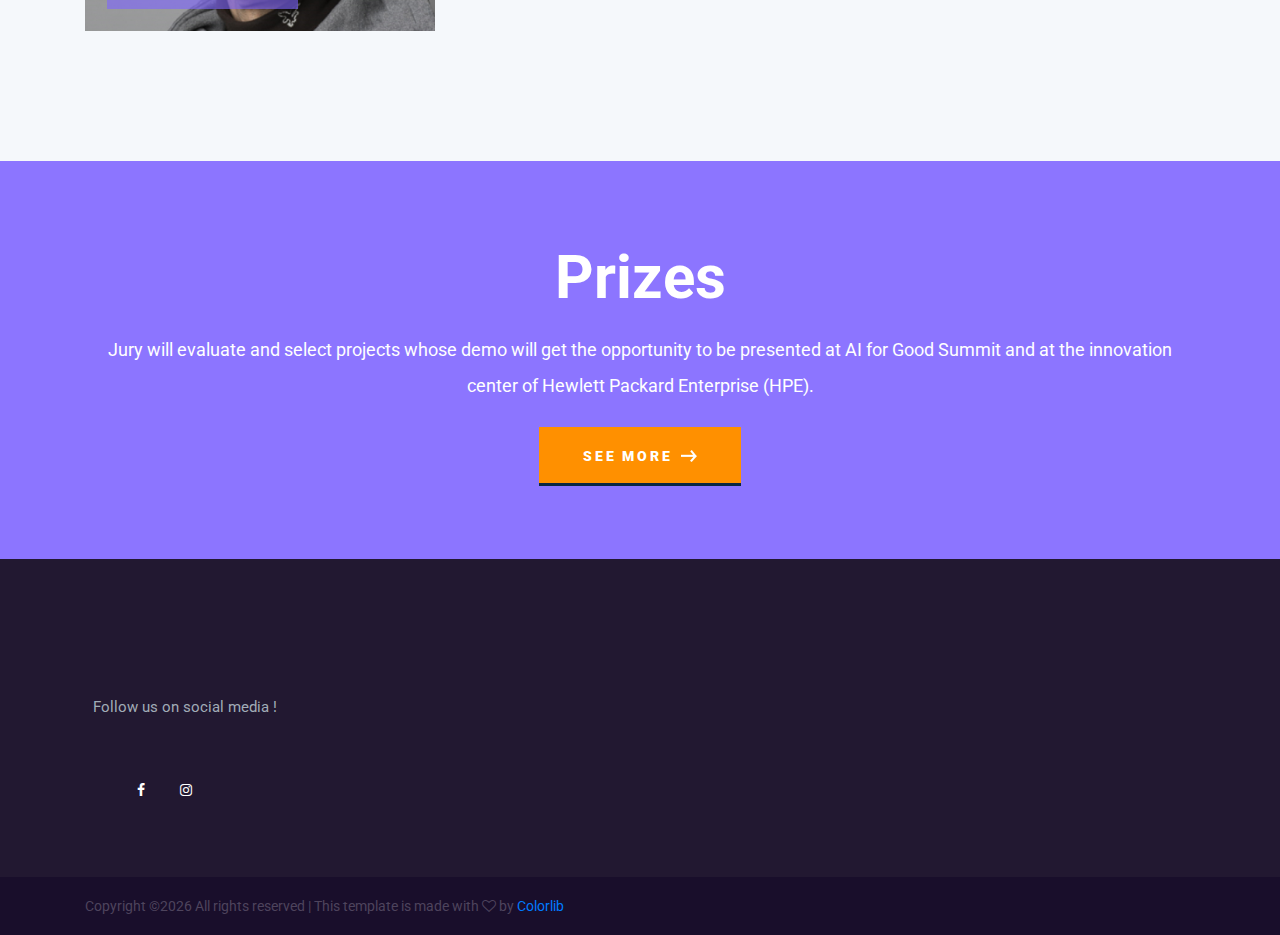
==== commit c52493c9: "update index file" ====
--- a/index.html
+++ b/index.html
@@ -18,12 +18,12 @@
 <body>
 
 <div class="super_container">
-
+	
 	<!-- Header -->
 
 	<header class="header">
 		<div class="header_content d-flex flex-row align-items-center justify-content-start">
-
+			
 			<!-- Logo -->
 			<div class="logo">
 				<a href="#">
@@ -70,23 +70,7 @@
 							<li><a href="#">Nav Item</a></li>
 						</ul>
 					</li>
-					<li class="active">
-						<a href="#Prizes">Prizes</a>
-						<ul>
-							<li><a href="#">Nav Item</a></li>
-							<li class="has_children">
-								<a href="#">Nav Item</a>
-								<ul>
-									<li><a href="#">Nav Item</a></li>
-									<li><a href="#">Nav Item</a></li>
-									<li><a href="#">Nav Item</a></li>
-								</ul>
-							</li>
-							<li><a href="#">Nav Item</a></li>
-							<li><a href="#">Nav Item</a></li>
-							<li><a href="#">Nav Item</a></li>
-						</ul>
-					</li>
+					<li><a href="#Prizes">Prizes</a></li>
 					<li><a href="#Contact">Contact</a></li>
 				</ul>
 			</nav>
@@ -124,8 +108,7 @@
 					<ul class="d-flex flex-column align-items-center justify-content-start">
 						<li><a href="#Overview">Overview</a></li>
 						<li><a href="#Topics">Topics</a></li>
-						<li><a href="#Schedule">Schedule</a></li>
-						<li><a href="#Prizes">Prizes</a></li>
+						<li><a href="#Schedule">Schedule</a></li> 							<li><a href="#Prizes">Prizes</a></li>
 						<li><a href="#Contact">Contact</a></li>
 					</ul>
 				</nav>
@@ -144,11 +127,11 @@
 	<!-- Home -->
 
 	<div class="home">
-
+		
 		<!-- Home Slider -->
 		<div class="home_slider_container">
 			<div class="owl-carousel owl-theme home_slider">
-
+				
 				<!-- Slide -->
 				<div class="slide">
 					<div class="background_image" style="background-image:url(images/index.jpg)"></div>
@@ -191,13 +174,13 @@
 						<div class="col">
 							<div class="home_slider_dots">
 								<ul id="home_slider_custom_dots" class="home_slider_custom_dots d-flex flex-row align-items-start justify-content-start">
-
-
+								
+									
 								</ul>
 							</div>
 						</div>
 					</div>
-				</div>
+				</div>		
 			</div>
 
 		</div>
@@ -246,7 +229,8 @@
 						<div class="section_title"><h1>Overview</h1></div>
 					</div>
 
-					<div class="intro_text text-center"><iframe width="560" height="315" src="https://www.youtube.com/embed/n_XgSOedfzM" frameborder="0" allow="accelerometer; autoplay; encrypted-media; gyroscope; picture-in-picture" allowfullscreen></iframe>
+					<div class="intro_text text-center"><video width="480" height="360" controls>
+  <source src="images/teaser_v2.mp4" type="video/mp4"></video>
 						<p>The Mobility Hackathon is a one day event that focuses on the intersection of digital technology and urbanization, in the context of Geneva. The aim of the hackathon is to bring together a diverse range of perspectives, and ignite the flow of ideas between different members of society in Geneva, from neighbouring regions, and from around the world. Specific challenges include car sharing in Geneva, simulating and improving traffic flow across the border with France and using Internet of Things to monitor traffic in Meyrin. Bring your own challenge, or pitch in to help another team!</p>
 					</div>
 					<div class="button button_2 intro_button"><a href="https://indico.cern.ch/event/791709/registrations/48408/"><span>Register<img src="images/arrow.png" alt=""></span></a></div>
@@ -328,7 +312,7 @@
 										<div class="tab_panel_content">
 											<div class="tab_title"><h3>04. CERN Autonomous Vehicles</h3></div>
 											<div class="tab_text">
-												<p>CERN Autonomous Vehicles : Simulating and improving traffic flow across the border with France using Internet of Things to monitor traffic in Meyrin.
+												<p>CERN Autonomous Vehicles : Simulating and improving traffic flow across the border with France using Internet of Things to monitor traffic in Meyrin. 
 The large influx of cars at CERN during the day overloads the parking in the area, leading to traffic issues for workers. This project aims to increase fluidity by providing autonomous vehicles that would manage the last part of employees’ itinerary towards their workplace, therefore allowing external parking to be used, relieving some of the stress put on circulation. The aims of the hackathon is to observe the effect of the autonomous vehicles on circulation in this specific setting to assert its usefulness as a solution to traffic on French-Swiss borders.
 </p>
 											</div>
@@ -531,7 +515,7 @@
 				</div>
 			</div>
 			<div class="row speakers_row">
-
+				
 				<!-- Speaker -->
 				<div class="col-xl-4 col-md-6">
 					<div class="speaker">
@@ -565,7 +549,7 @@
 					</div>
 				</div>
 
-				<!-- Speaker
+				<!-- Speaker 
 				<div class="col-xl-4 col-md-6">
 					<div class="speaker">
 						<div class="speaker_image"><img src="images/speaker_4.jpg" alt=""></div>
@@ -576,7 +560,7 @@
 					</div>
 				</div>
 
-				<!-- Speaker
+				<!-- Speaker 
 				<div class="col-xl-4 col-md-6">
 					<div class="speaker">
 						<div class="speaker_image"><img src="images/speaker_5.jpg" alt=""></div>
@@ -587,7 +571,7 @@
 					</div>
 				</div>
 
-				<!-- Speaker
+				<!-- Speaker 
 				<div class="col-xl-4 col-md-6">
 					<div class="speaker">
 						<div class="speaker_image"><img src="images/speaker_6.jpg" alt=""></div>
@@ -604,7 +588,7 @@
 
 	<!-- CTA -->
 
-	<div class="cta">
+	<div class="cta" id="Prizes">
 		<div class="parallax_background parallax-window" data-parallax="scroll" data-image-src="images/cta.jpg" data-speed="0.8"></div>
 		<div class="cta_overlay"></div>
 		<div class="container">
@@ -613,7 +597,7 @@
 					<div class="cta_content text-center">
 						<div class="cta_title text-center"><h1>Prizes</h1></div>
 						<div class="cta_text text-center">
-							<p>Jury will evaluate and select projects whose demo will get the opportunity to be presented at <bold><a href="https://aiforgood.itu.int/">AI for Good Summit</a><bold> and at the <bold> <bold><a href="https://www.hpe.com/emea_europe/en/about/executive-briefing-centers/geneva.html">innovation center of Hewlett Packard Enterprise (HPE)</a><bold><bold>.
+							<p>Jury will evaluate and select projects whose demo will get the opportunity to be presented at AI for Good Summit and at the innovation center of Hewlett Packard Enterprise (HPE).
 </p>
 						</div>
 						<div class="button button_3 cta_button"><a href="https://aiforgood.itu.int/"><span>see more<img src="images/arrow.png" alt=""></span></a></div>
@@ -664,13 +648,13 @@
 							</form>
 						</div>
 					</div>
--->
+-->					
 					<!-- Gallery --
 					<div class="col-lg-4 footer_col">
 						<div class="footer_column">
 							<div class="footer_title">Instagram</div>
 							<div class="gallery d-flex flex-row align-items-start justify-content-between flex-wrap">
-
+						
 								<!-- Gallery Item --
 								<div class="gallery_item">
 									<a class="colorbox" href="images/gallery_1_large.jpg"><img src="images/gallery_1.jpg" alt=""></a>
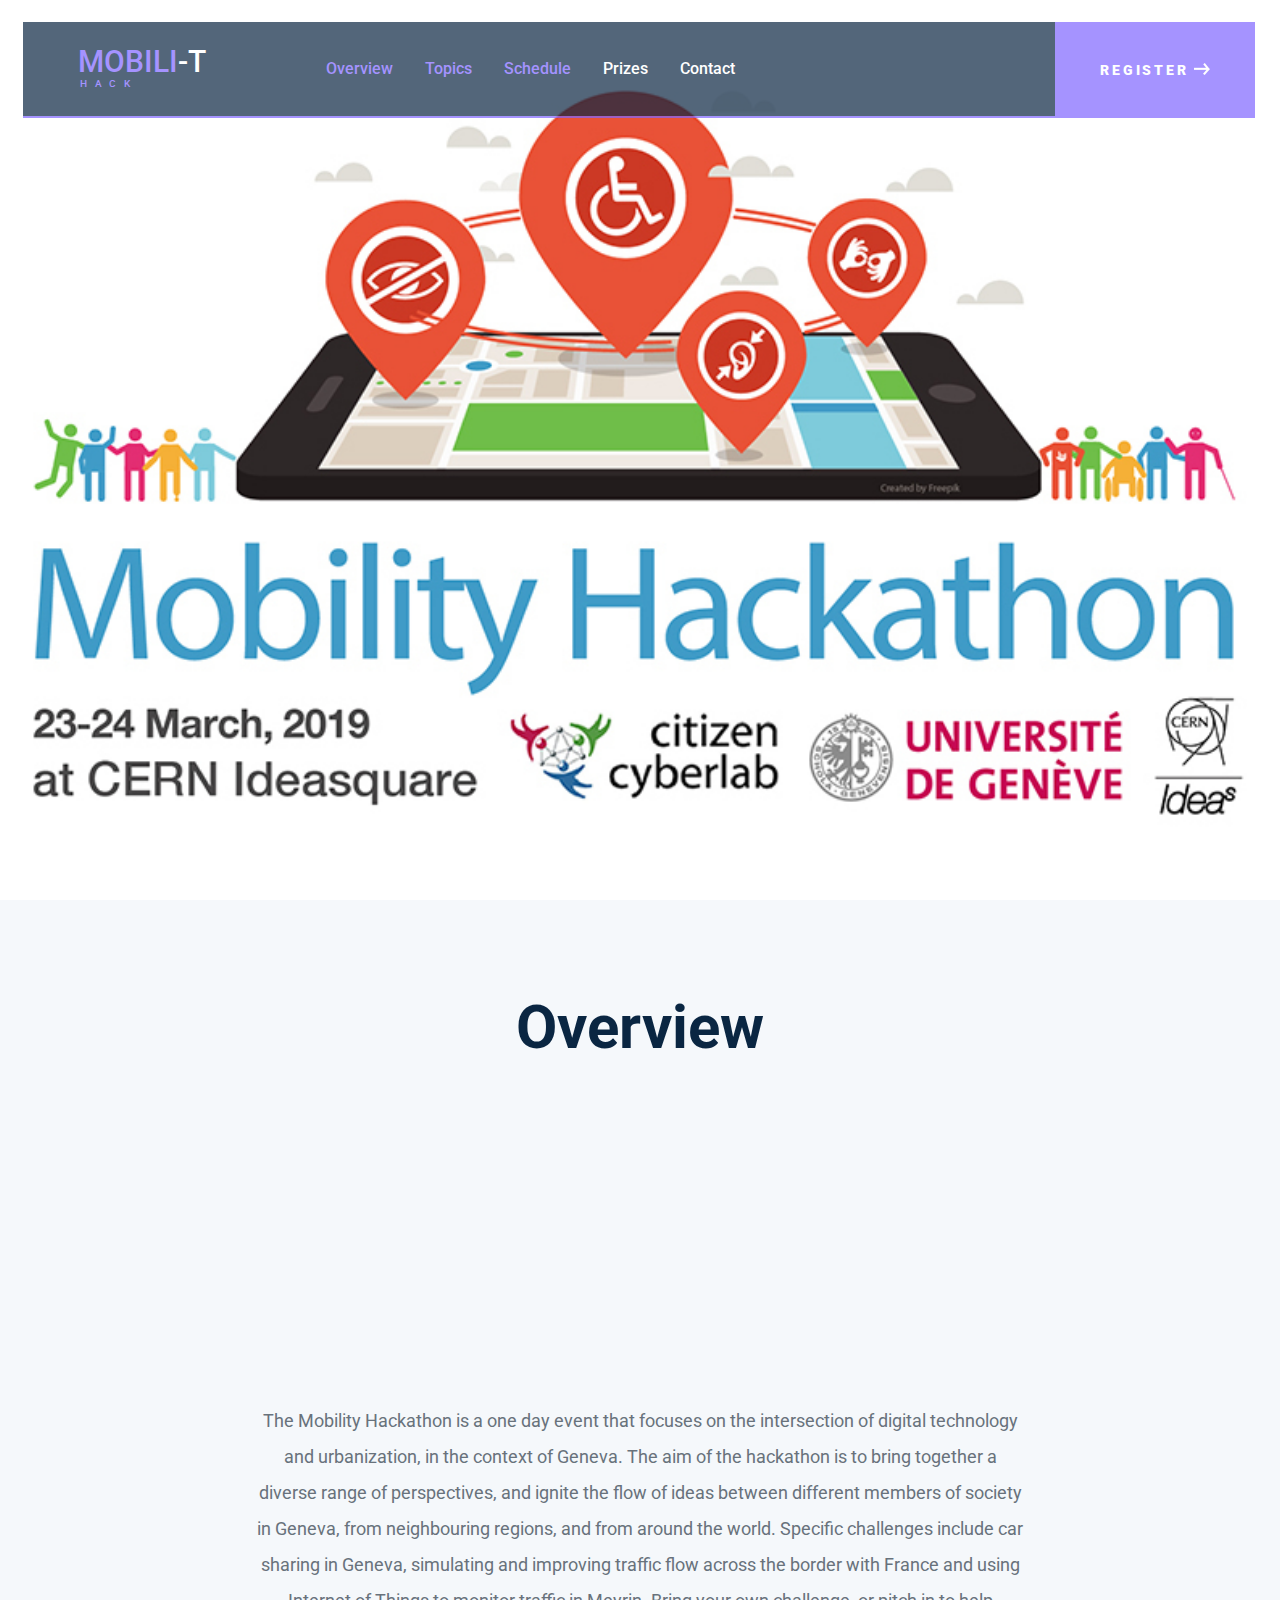
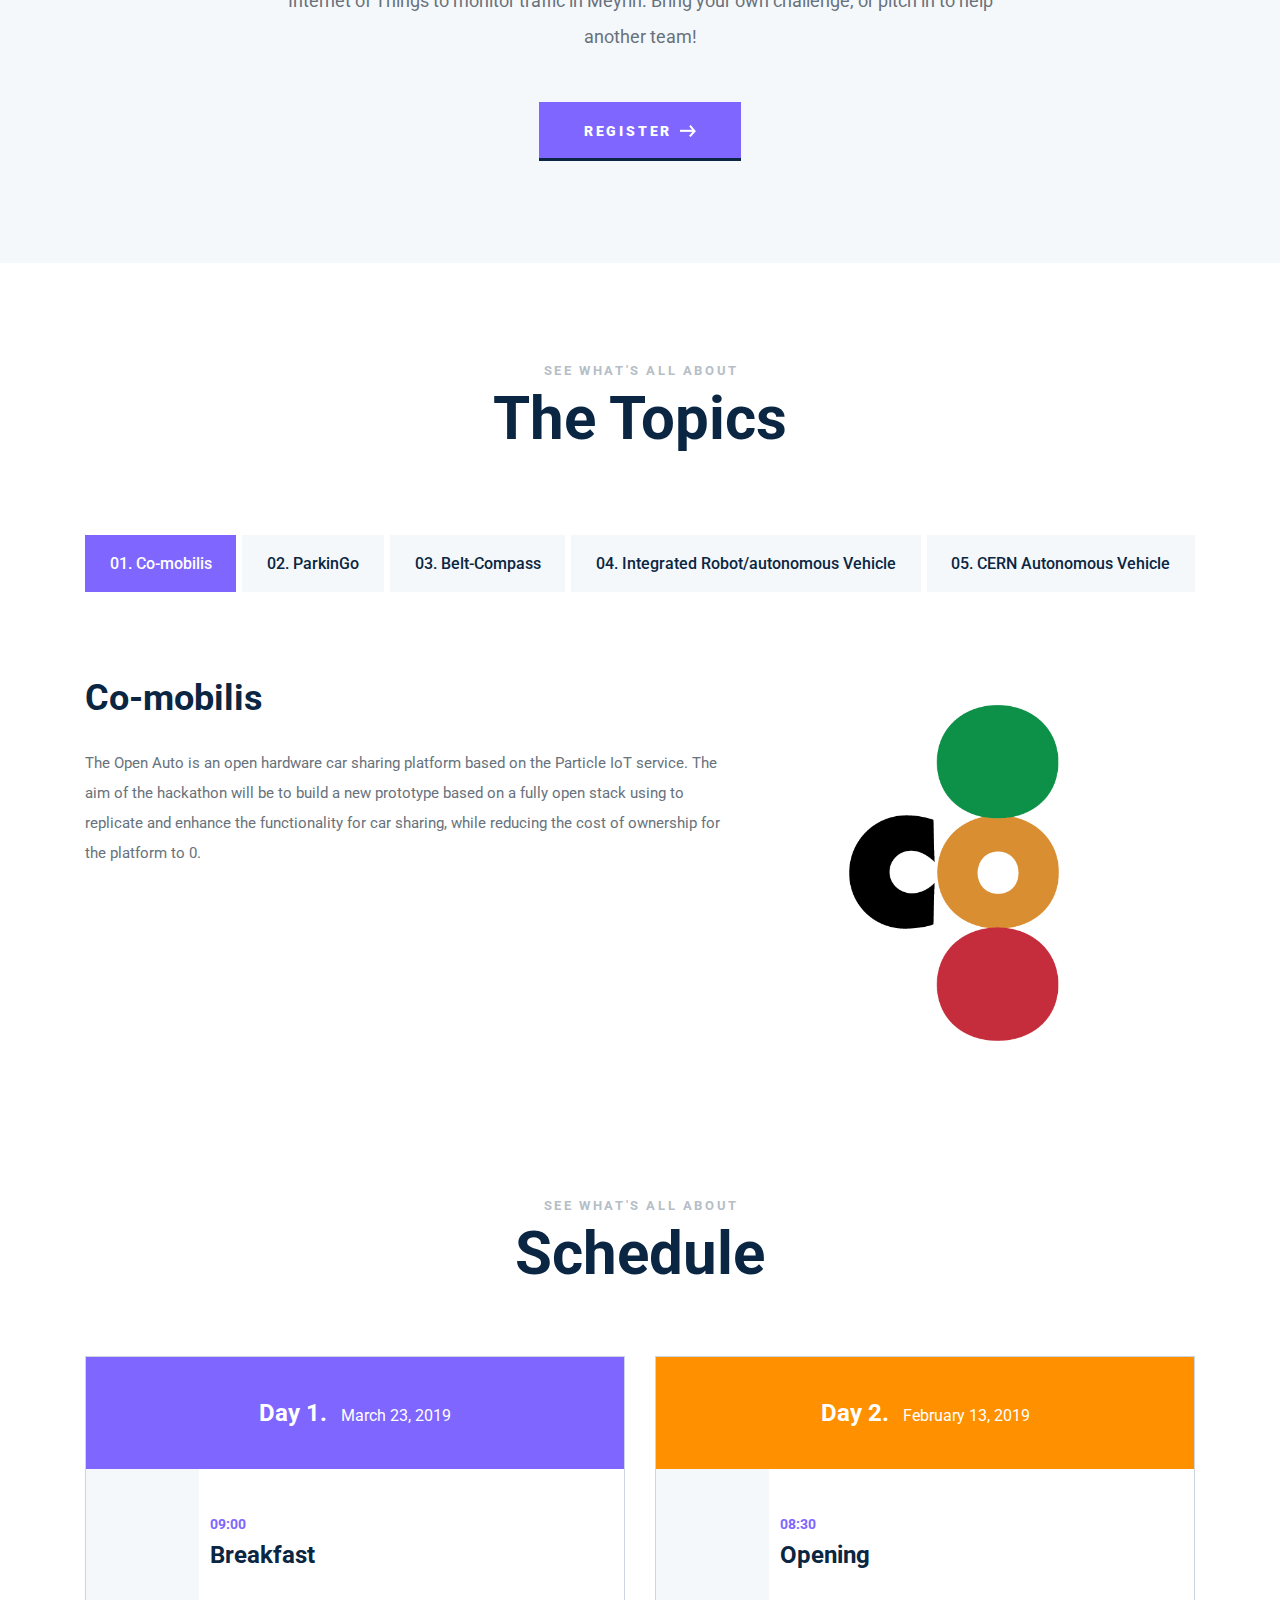
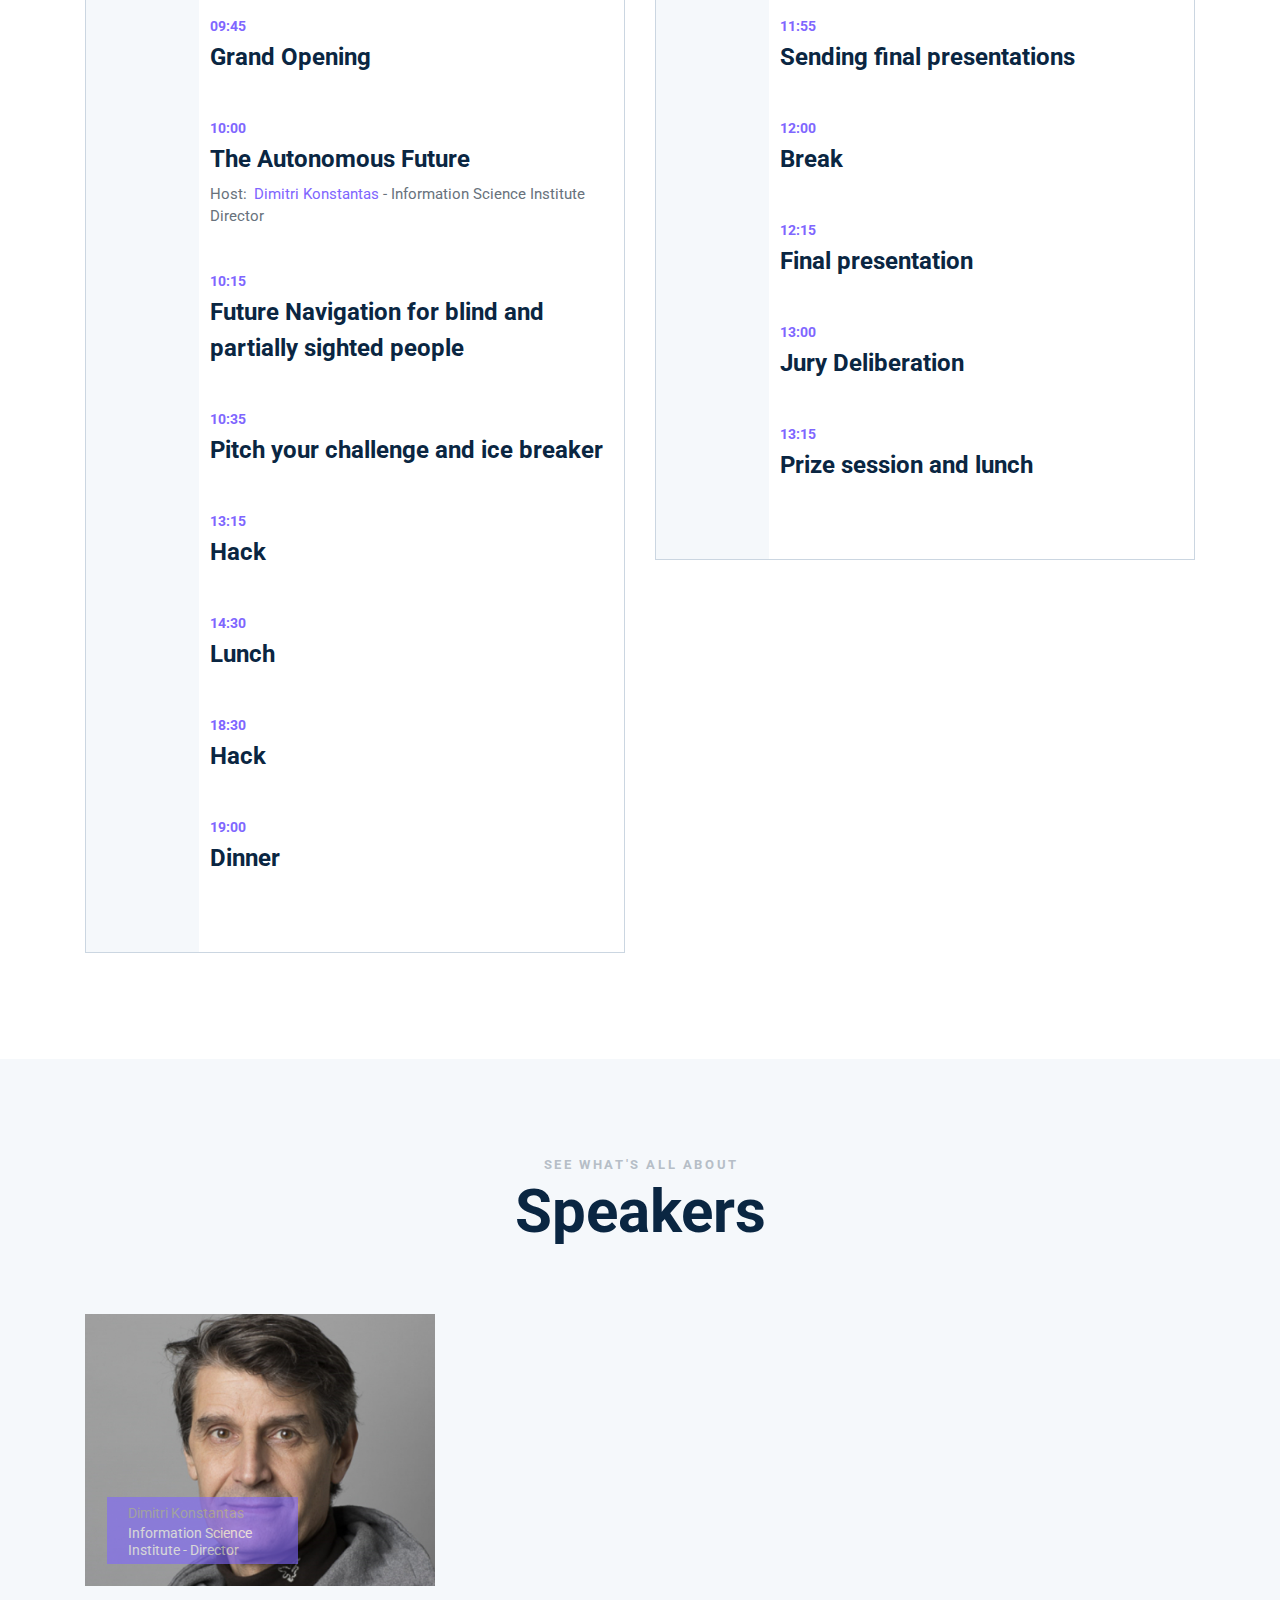
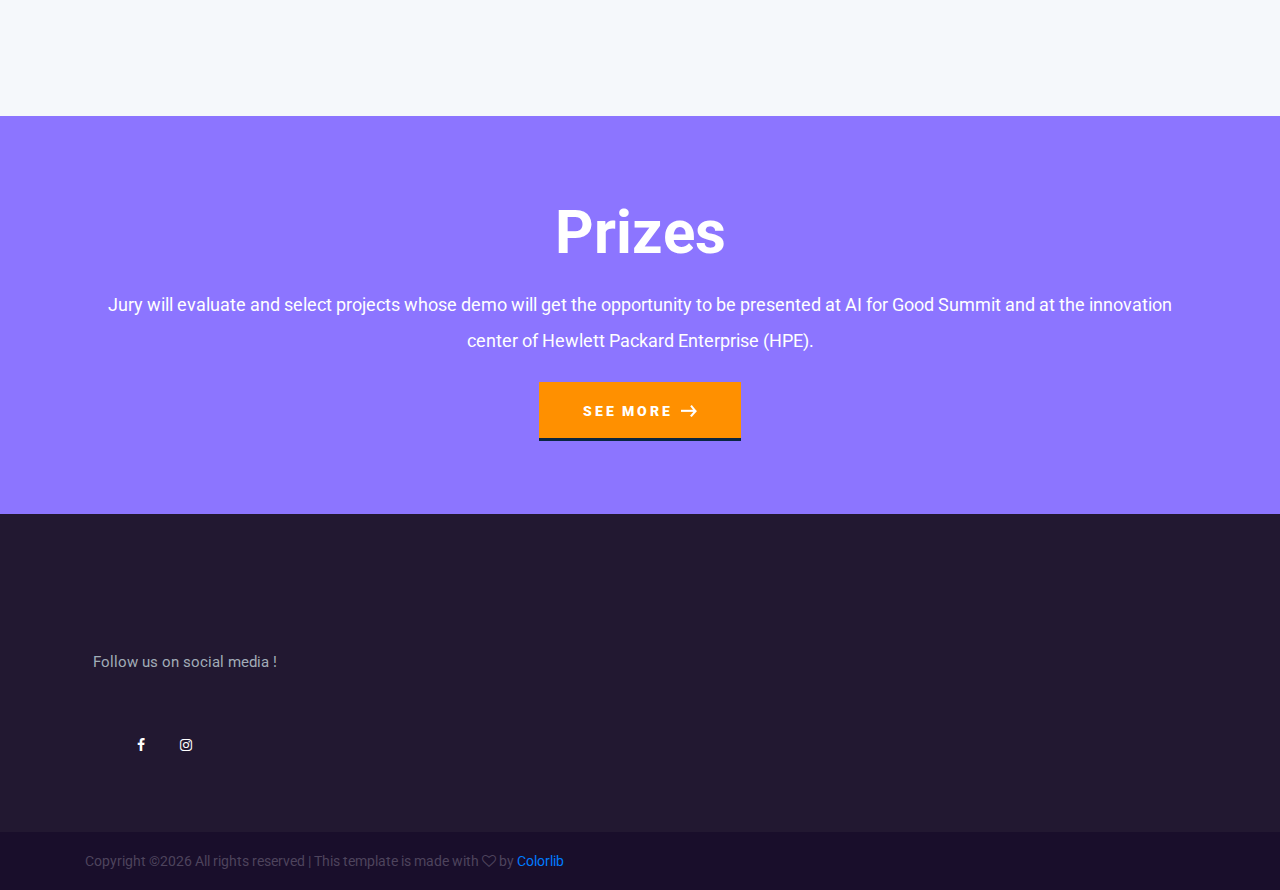
==== commit febe0ea5: "Update index.html" ====
--- a/index.html
+++ b/index.html
@@ -229,8 +229,7 @@
 						<div class="section_title"><h1>Overview</h1></div>
 					</div>
 
-					<div class="intro_text text-center"><video width="480" height="360" controls>
-  <source src="images/teaser_v2.mp4" type="video/mp4"></video>
+					<div class="intro_text text-center"><iframe width="560" height="315" src="https://www.youtube.com/embed/n_XgSOedfzM" frameborder="0" allow="accelerometer; autoplay; encrypted-media; gyroscope; picture-in-picture" allowfullscreen></iframe>
 						<p>The Mobility Hackathon is a one day event that focuses on the intersection of digital technology and urbanization, in the context of Geneva. The aim of the hackathon is to bring together a diverse range of perspectives, and ignite the flow of ideas between different members of society in Geneva, from neighbouring regions, and from around the world. Specific challenges include car sharing in Geneva, simulating and improving traffic flow across the border with France and using Internet of Things to monitor traffic in Meyrin. Bring your own challenge, or pitch in to help another team!</p>
 					</div>
 					<div class="button button_2 intro_button"><a href="https://indico.cern.ch/event/791709/registrations/48408/"><span>Register<img src="images/arrow.png" alt=""></span></a></div>
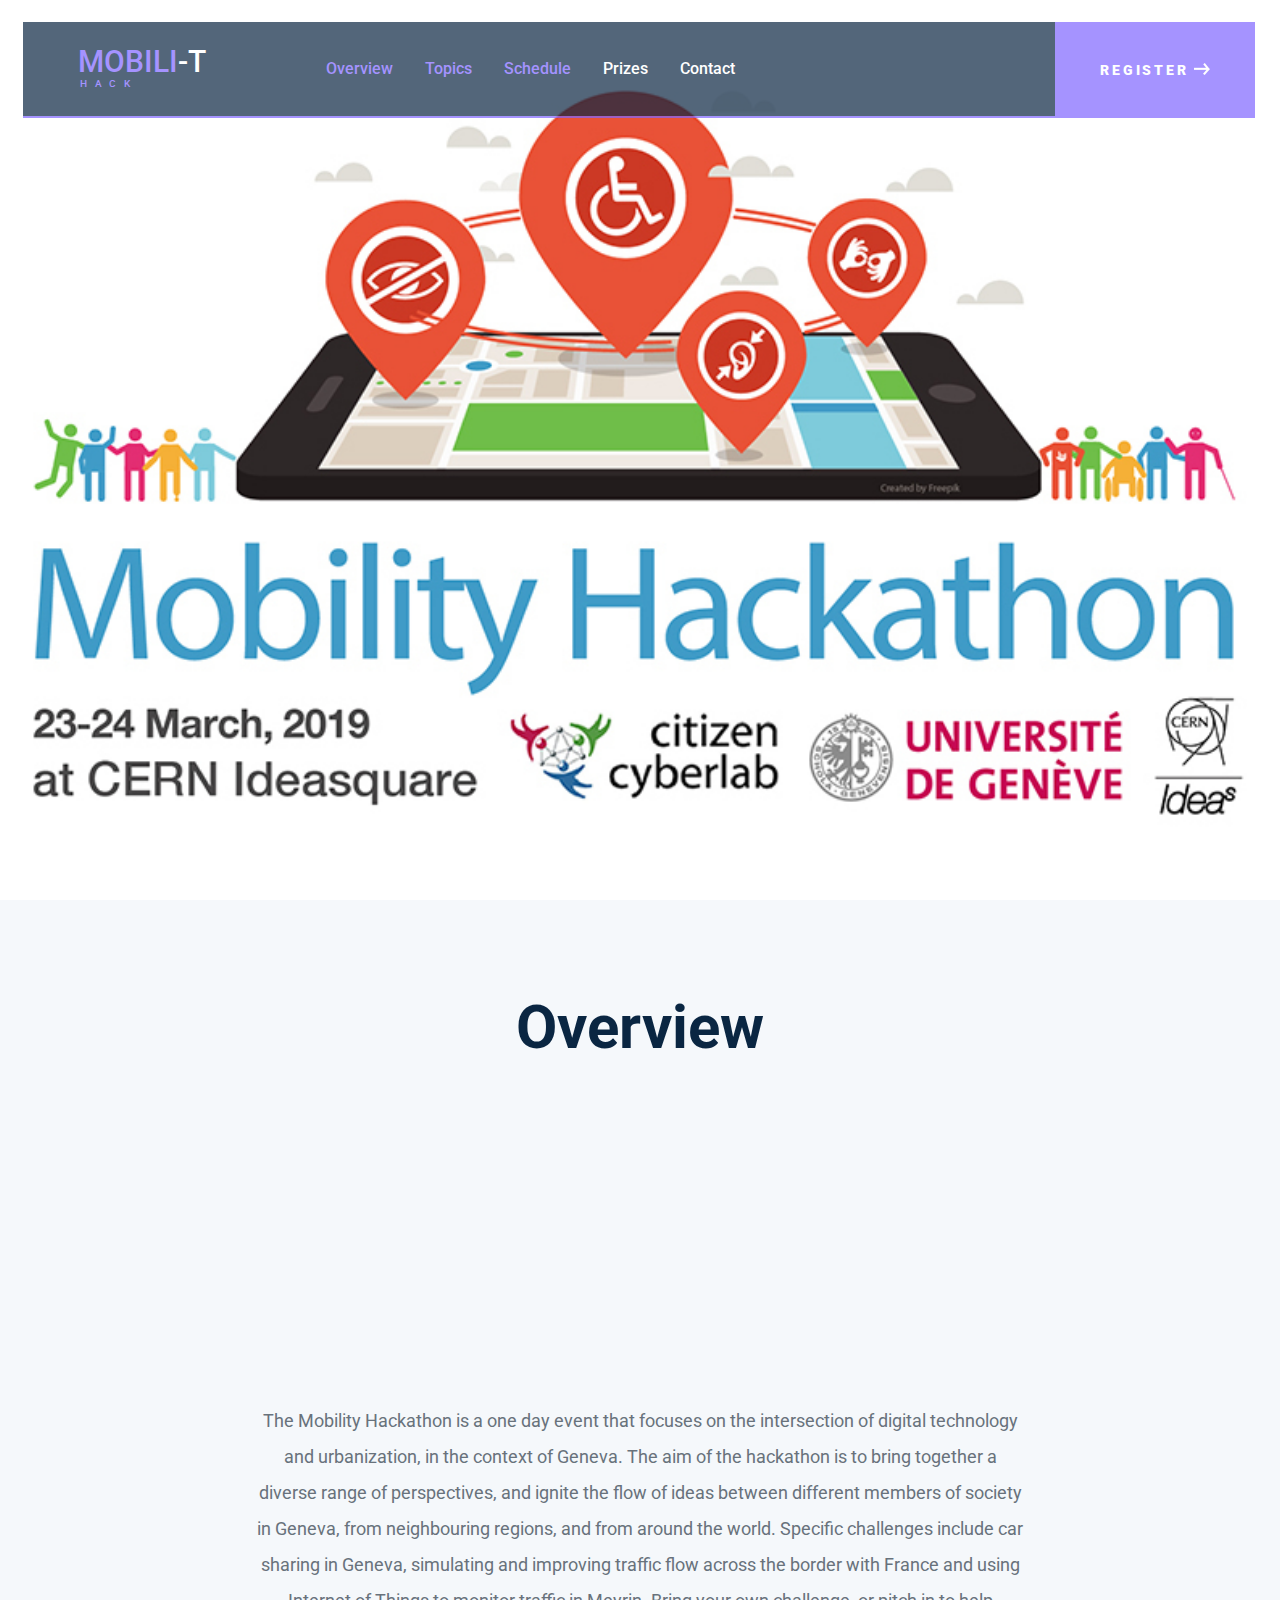
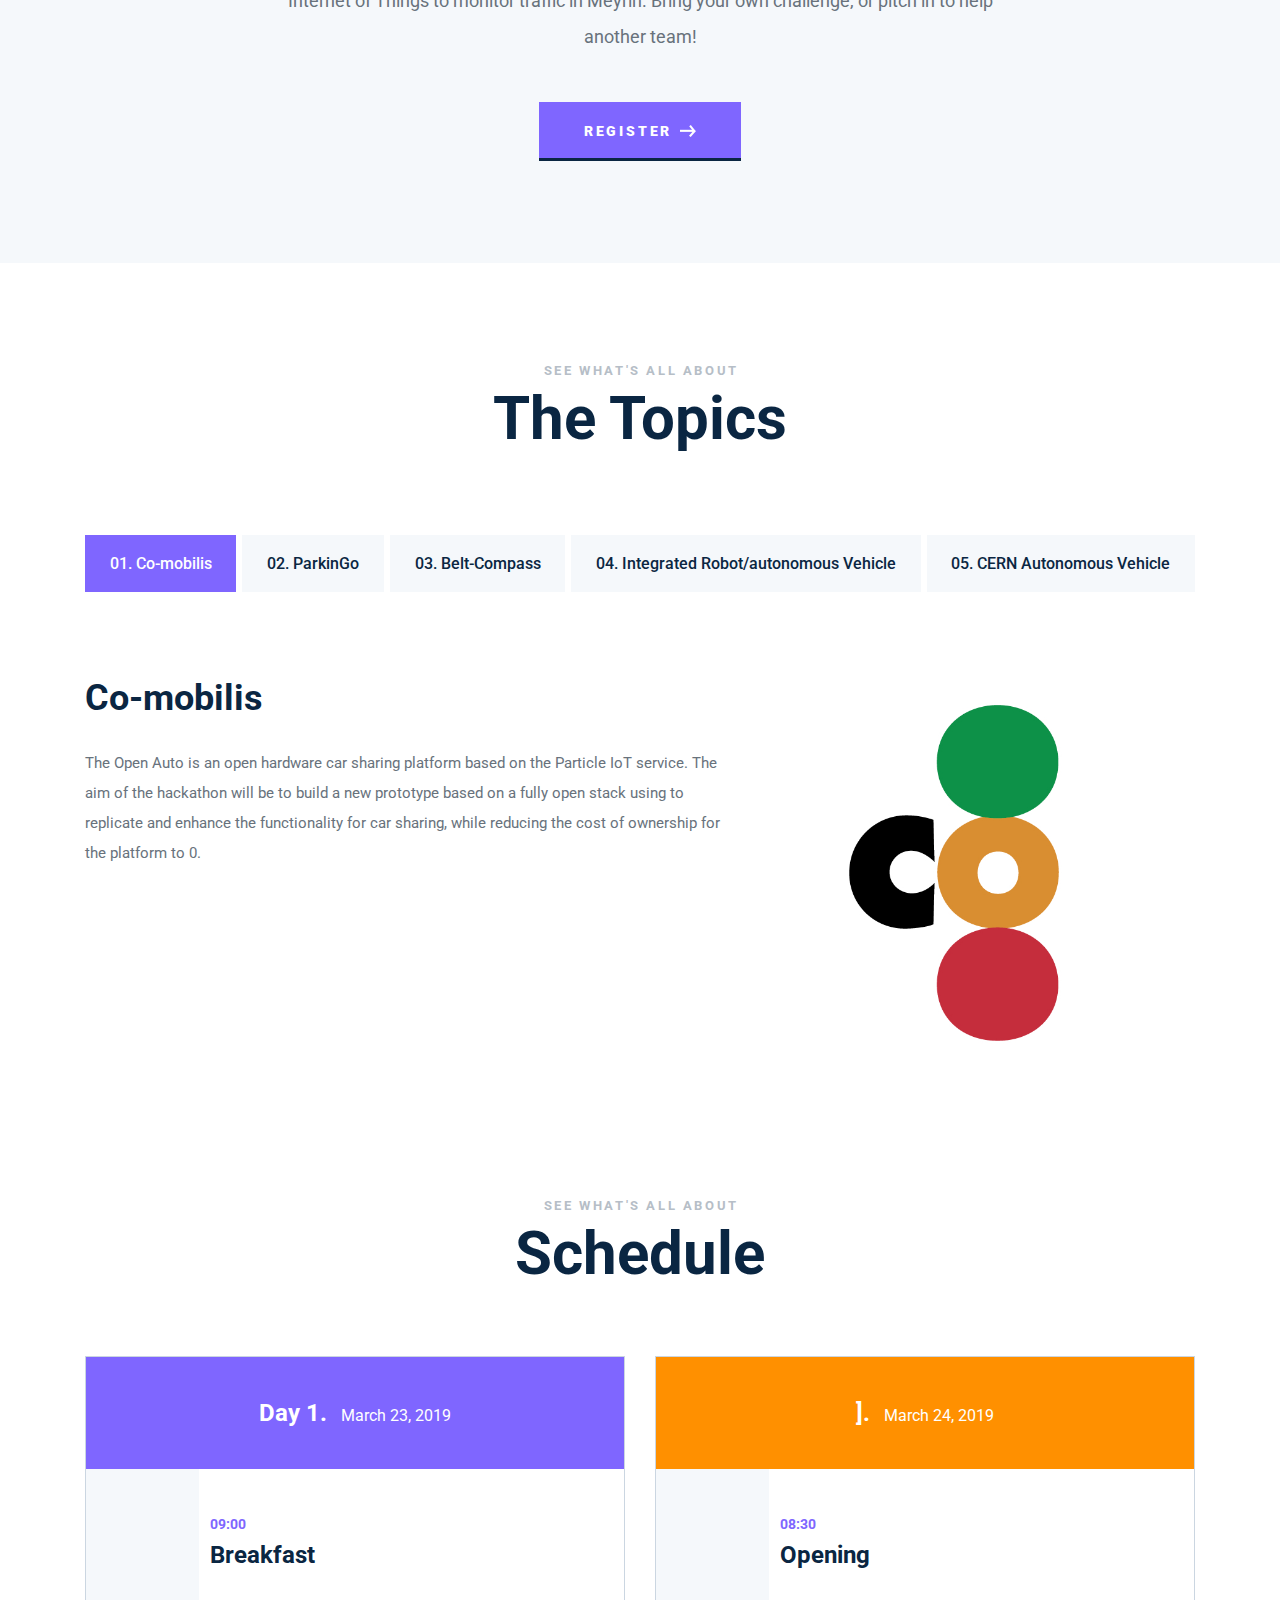
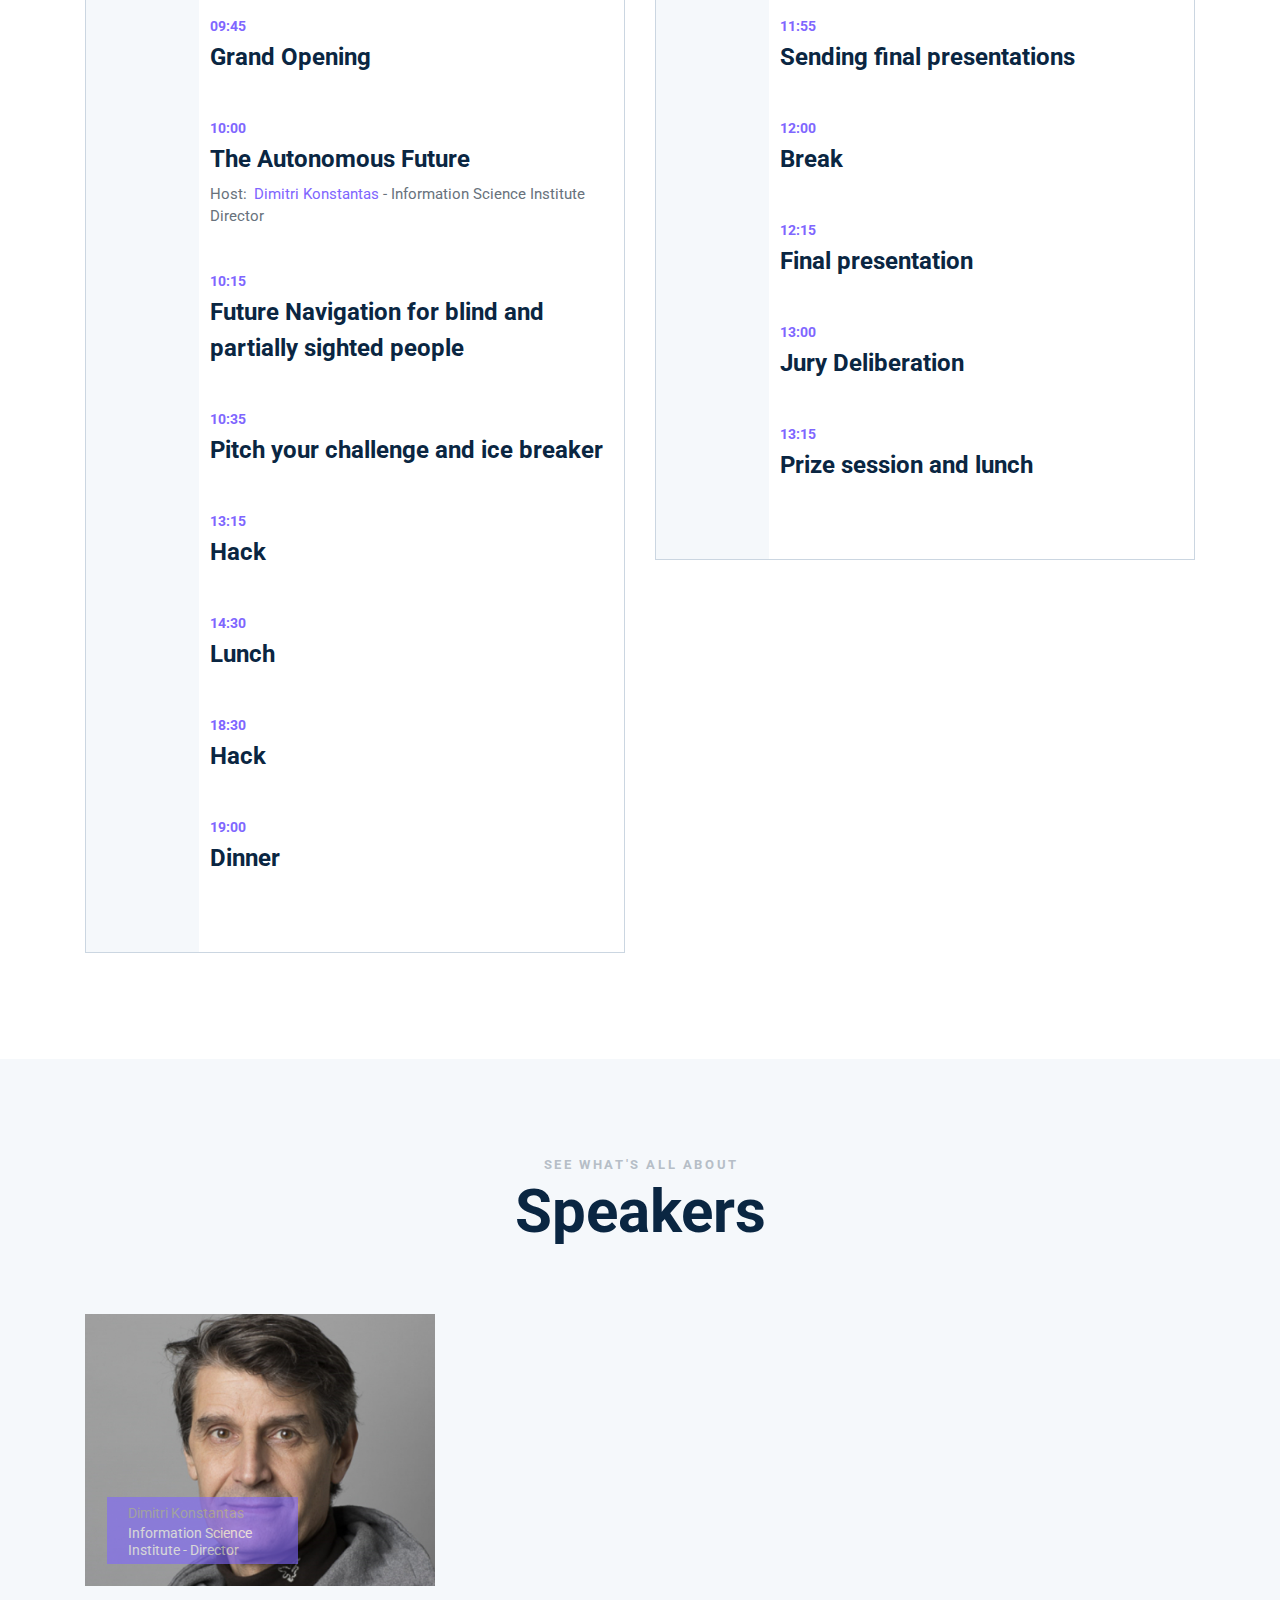
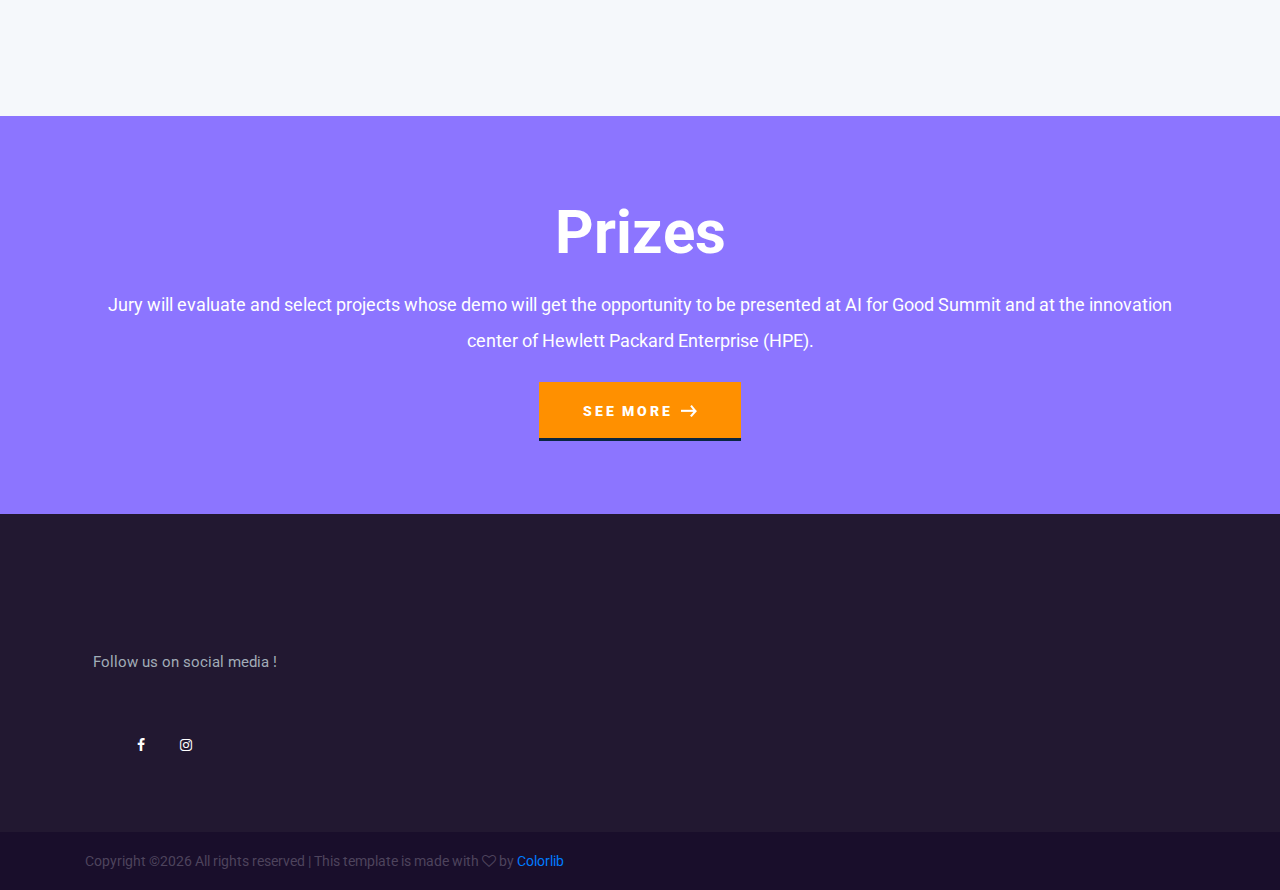
==== commit dd8fb5c5: "update date in the schedule" ====
--- a/index.html
+++ b/index.html
@@ -447,7 +447,7 @@
 				<!-- Schedule Column -->
 				<div class="col-lg-6 schedule_col">
 					<div class="schedule_container">
-						<div class="schedule_title_bar schedule_title_bar_2 text-center">Day 2. <span>February 13, 2019</span></div>
+						<div class="schedule_title_bar schedule_title_bar_2 text-center">]. <span>March 24, 2019</span></div>
 						<div class="schedule_list">
 							<ul>
 								<li class="d-flex flex-row align-items-center justify-content-start">
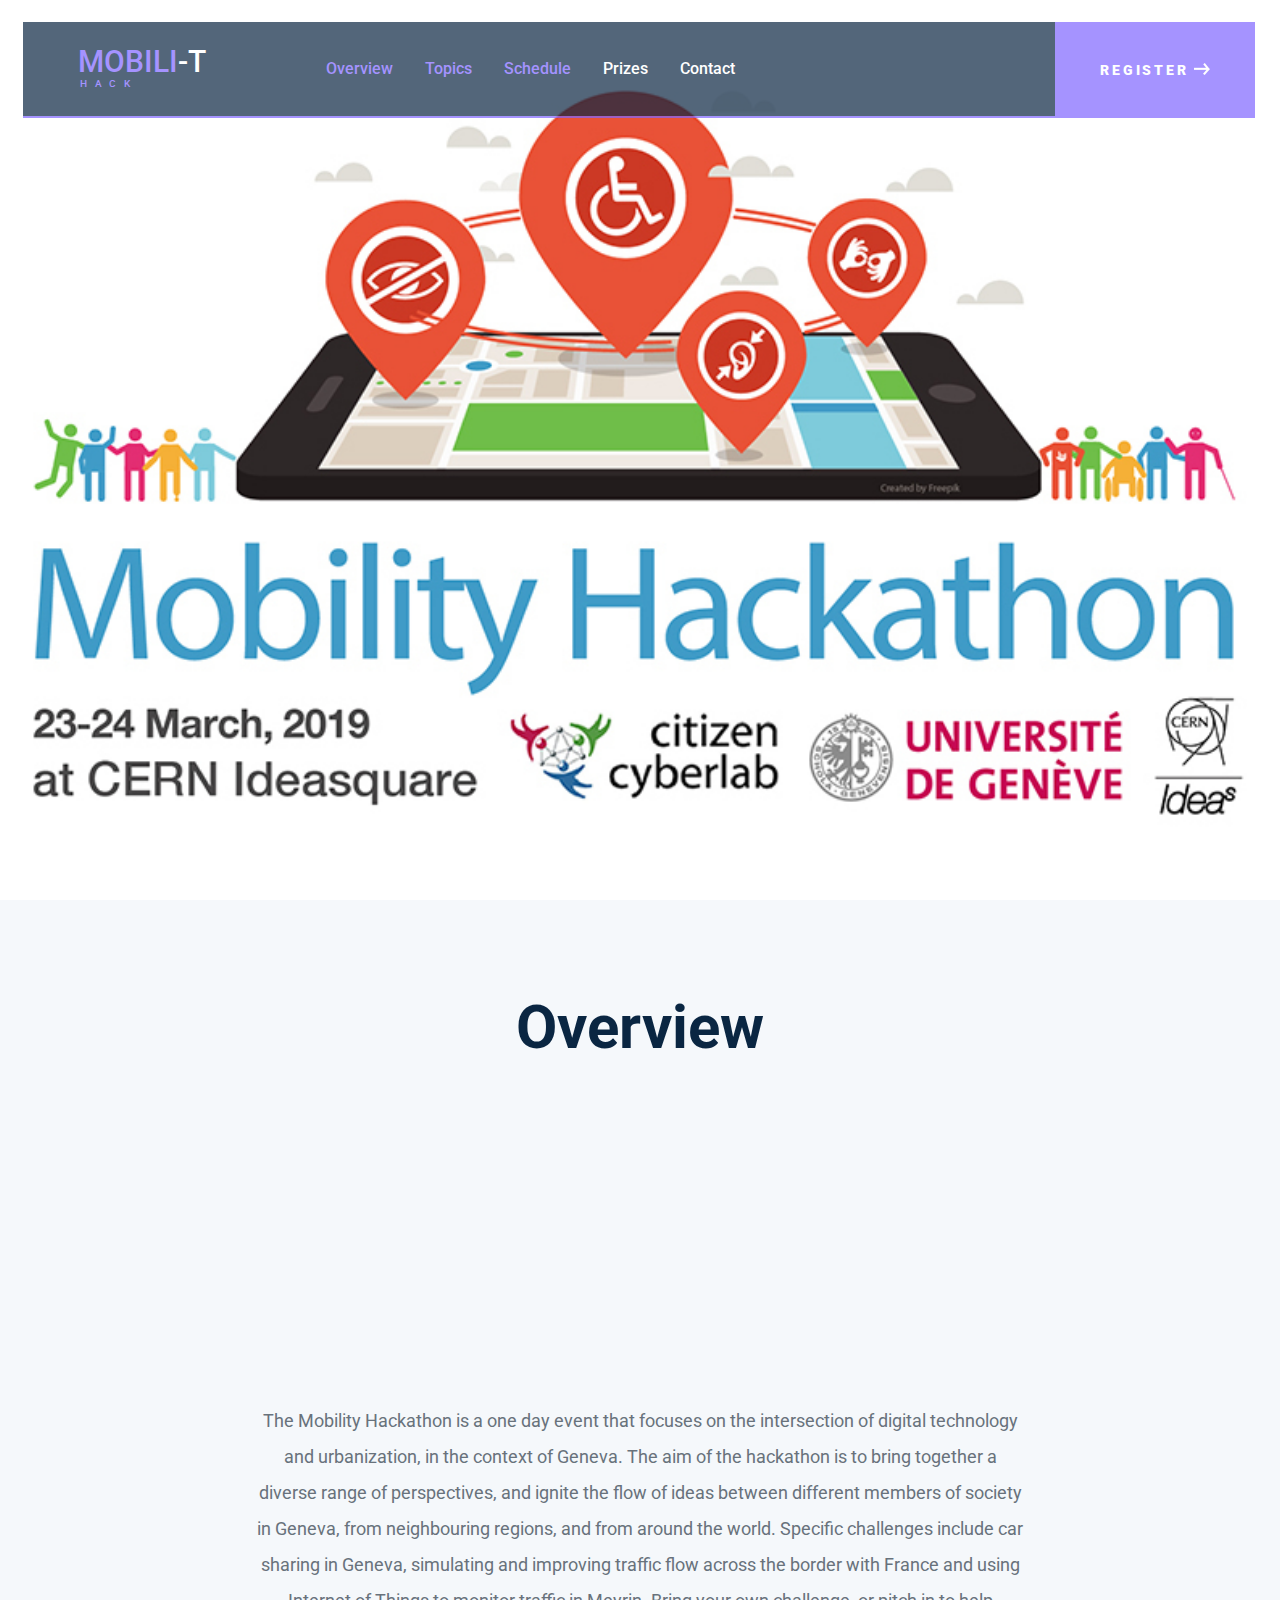
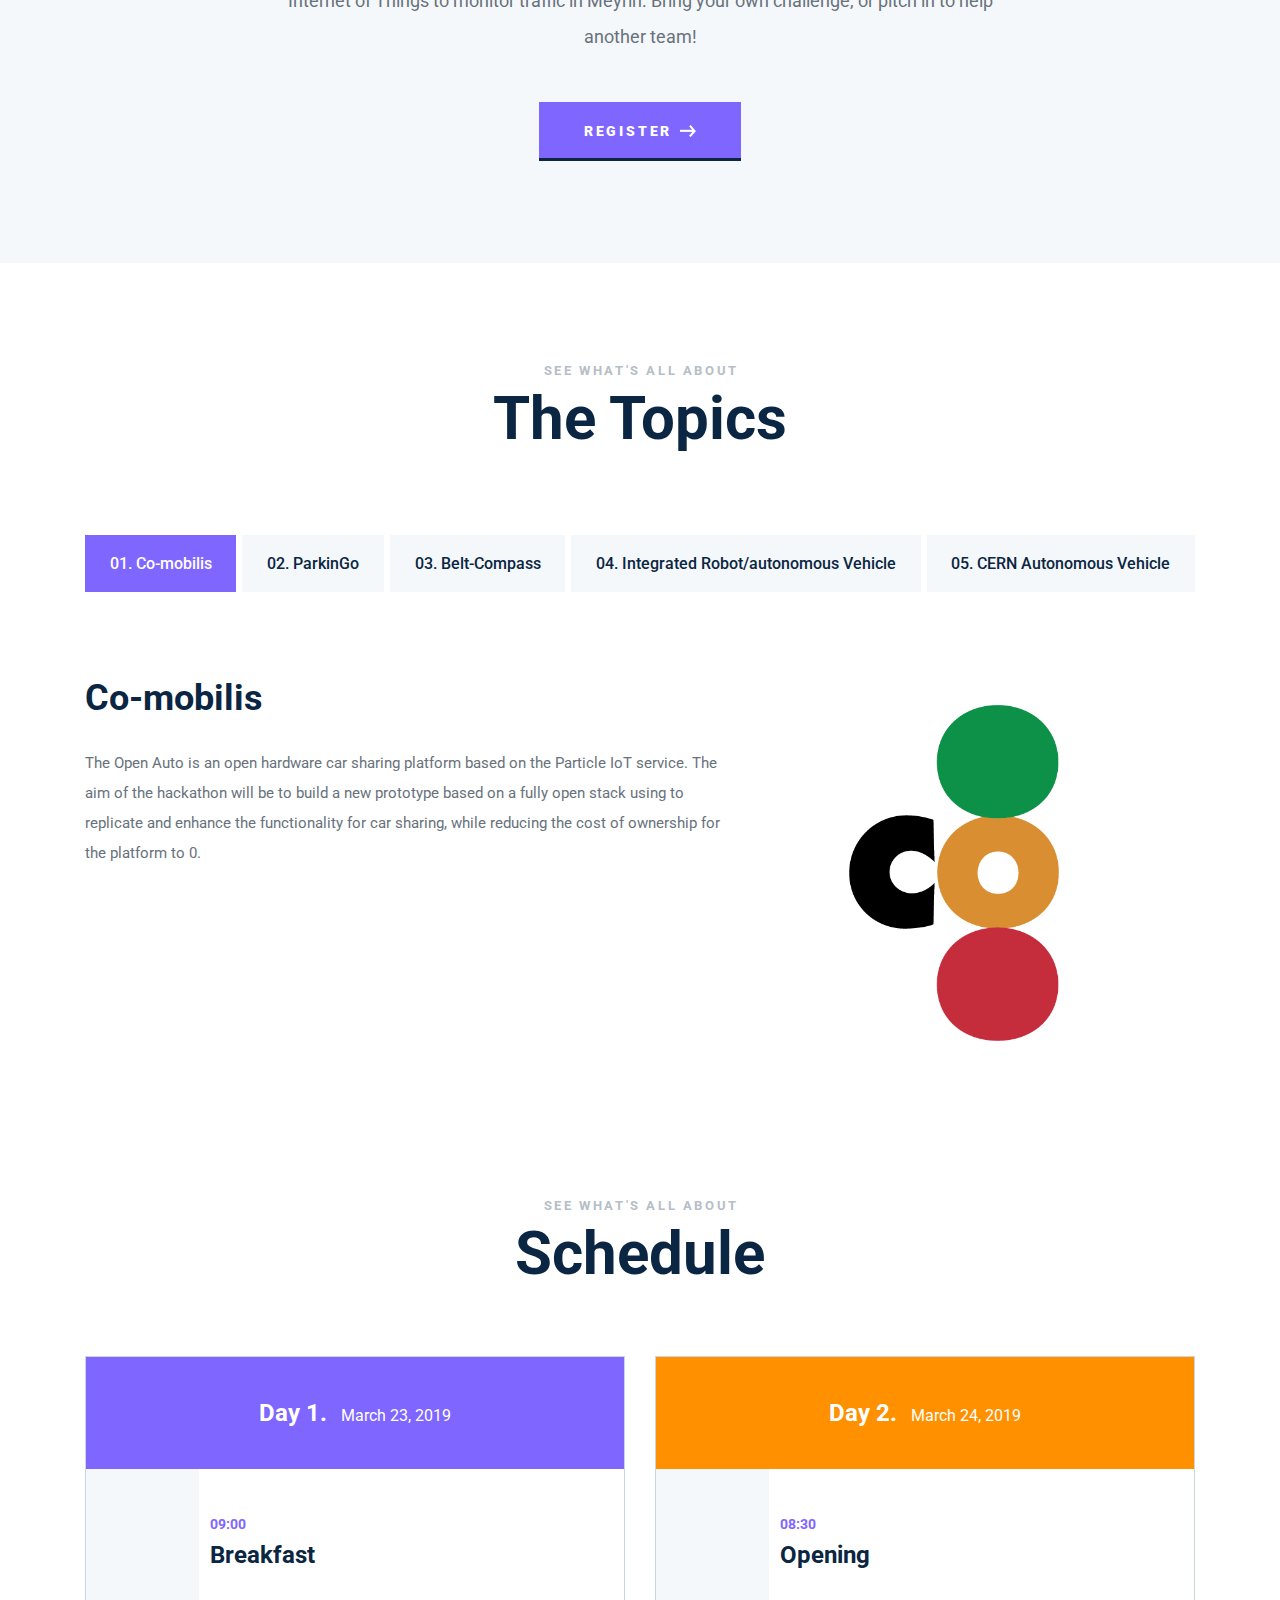
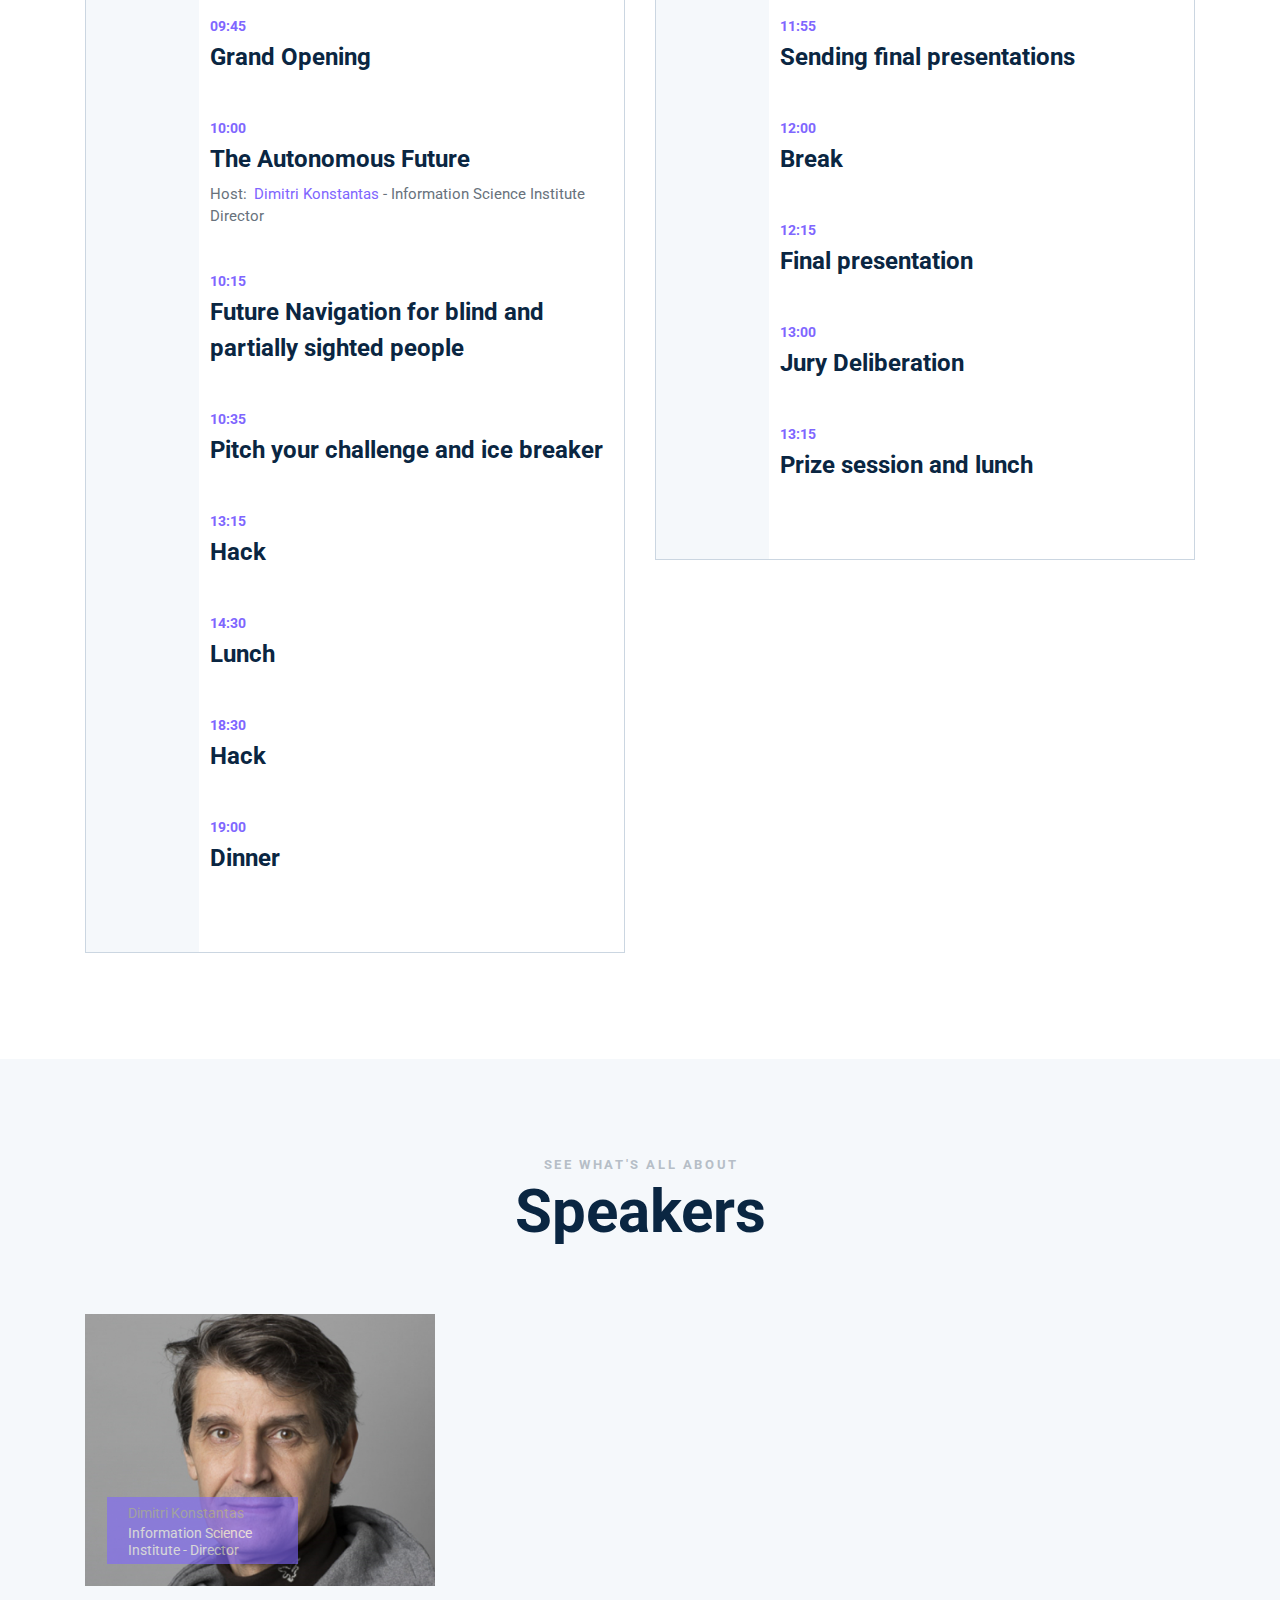
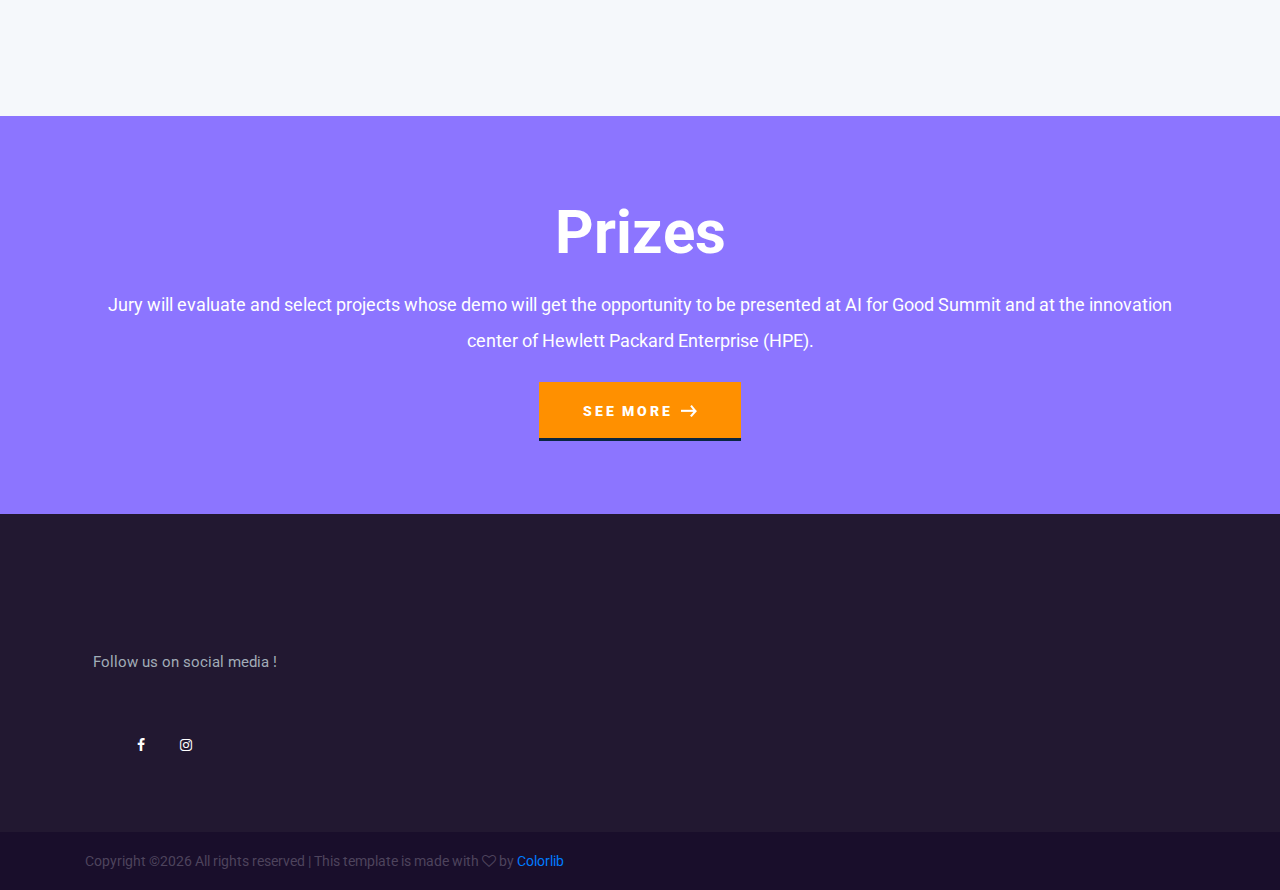
==== commit e6acfdfa: "update daye of Day 2" ====
--- a/index.html
+++ b/index.html
@@ -447,7 +447,7 @@
 				<!-- Schedule Column -->
 				<div class="col-lg-6 schedule_col">
 					<div class="schedule_container">
-						<div class="schedule_title_bar schedule_title_bar_2 text-center">]. <span>March 24, 2019</span></div>
+						<div class="schedule_title_bar schedule_title_bar_2 text-center">Day 2. <span>March 24, 2019</span></div>
 						<div class="schedule_list">
 							<ul>
 								<li class="d-flex flex-row align-items-center justify-content-start">
